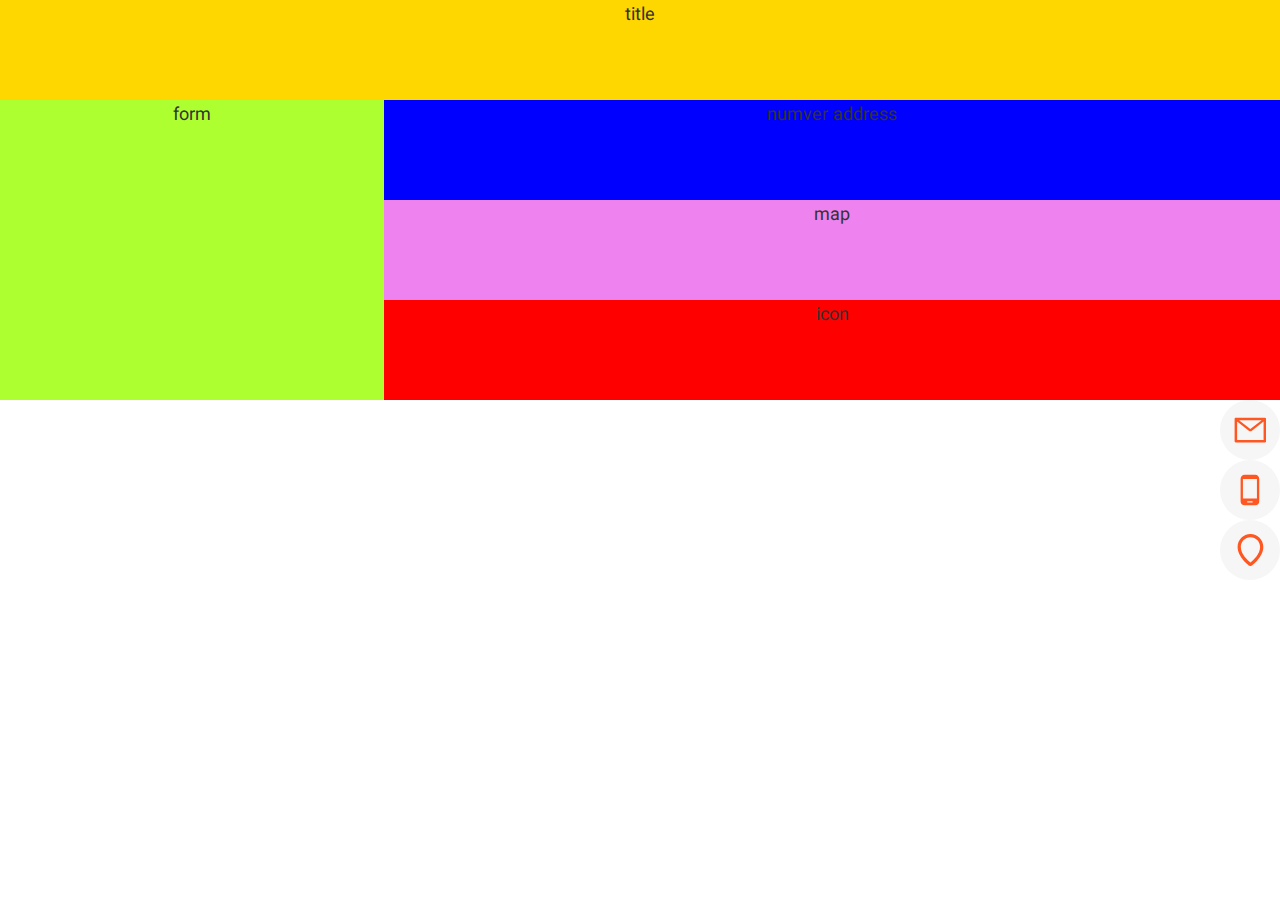
==== index.html @ 03ed7d94 "icons added to a component, icons holder haven't created yet" ====
<!DOCTYPE html>
<html lang="en" dir="rtl">

<head>
    <meta charset="UTF-8">
    <meta http-equiv="X-UA-Compatible" content="IE=edge">
    <meta name="viewport" content="width=device-width, initial-scale=1.0">
    <link rel="stylesheet" href="./css/fonts.css">
    <link rel="stylesheet" href="./css/style.css">
    <title>Tapsi</title>
</head>

<body>
    <section class="contact-us">
        <div class="contact-us__title" style="height:100px; background-color:gold;">title</div>
        <div class="contact-us__icons" style="height:100px; background-color:red;">icon</div>
        <div class="contact-us__address" style="height:100px; background-color:blue;">numver address</div>
        <div class="contact-us__map" style="height:100px; background-color:violet;">map</div>
        <div class="contact-us__form" style="height:auto; background-color:greenyellow;">form</div>
    </section>
    <span class="contact-icon--container">
        <svg class="contact-icon">
            <use xlink:href="/assets/images/sprite.svg#email"></use>
        </svg>
    </span>
    <span class="contact-icon--container">
        <svg class="contact-icon">
            <use xlink:href="/assets/images/sprite.svg#call"></use>
        </svg>
    </span>
    <span class="contact-icon--container">
        <svg class="contact-icon">
            <use xlink:href="/assets/images/sprite.svg#location"></use>
        </svg>
    </span>

</body>

</html>
---- css/fonts.css ----
@font-face {
    font-family: "vazir";
    font-weight: 400;
    font-style: normal ;
    src: url(/assets/fonts/Vazir.woff);
}
@font-face {
    font-family: "vazir";
    font-weight: 700;
    font-style:normal ;
    src: url(/assets/fonts/Vazir-Bold.woff);
}
body{
    font-family: "vazir";
}
---- css/style.css ----
/* RESETS */
*,
*::after,
*::before {
  margin: 0;
  padding: 0;
  box-sizing: border-box;
  list-style: none;
}
/* ROOT */
:root {
  --primary-color: #ff5722;
  --primary-color-light: #ff7a50;
  --bg-color: #e5e5e5;
  --nav-color: #f8f8f8;
  --secondary-light: #fff6f2;
  --secondary-dark: #ffa589;
  --heading-color: #000;
  --body-color: #333333;
  --white-color: #fff;
}
/* project is mobile first design */

/* TYPOGRAPHY */
html {
  font-size: 62.5%;
}
body {
  color: var(--body-color);
  font-size: 1.4rem;
  line-height: 1.7;
}
h1,
h2,
h3 {
  color: var(--heading-color);
  font-weight: 700;
}
h1 {
  font-size: 2.5rem;
}
h2,
h3 {
  font-size: 2rem;
  margin-bottom: 1.7rem;
}
@media screen and (min-width: 1024px) {
  body {
    font-size: 1.8rem;
  }
  h1 {
    font-size: 5rem;
  }
  h2,
  h3 {
    font-size: 3.5rem;
  }
}

/* CONTAINER */
.container {
  width: 95%;
  margin: 0 auto;
}
@media screen and (min-width: 1024px) {
  .container {
    width: 90%;
  }
}

/* BUTTONS */
.btn {
  border: none;
  outline: none;
  cursor: pointer;
  padding: 2rem 2.5rem;
  margin: 1rem 0;
  border-radius: 8px;
  font-size: 1.4rem;
  white-space: nowrap;
  text-align: center;
}
.btn--primary {
  background-color: var(--primary-color);
  color: var(--white-color);
}
.btn--secondary {
  background-color: var(--secondary-dark);
  color: var(--white-color);
}
.btn-block {
  width: 100%;
  font-size: 1.6rem;
}
@media screen and (min-width: 1024px) {
  .btn {
    text-decoration-style: 1.6rem;
  }
  .btn-block {
    font-size: 2rem;
  }
}

/* BADGES */
.badge {
  border-radius: 32px;
  font-size: 1.2rem;
  padding: 0.5rem 1.3rem;
  text-transform: uppercase;
}
.badge--primary {
  background-color: var(--primary-color);
  color: var(--white-color);
  border: 2px solid var(--primary-color);
}
.badge--secondary {
  background-color: var(--white-color);
  color: var(--primary-color);
  border: 2px solid var(--primary-color);
}
@media screen and (min-width: 1024px) {
  .badge {
    font-size: 1.4rem;
  }
}

/* LIST COMPONENT */
.list {
  list-style: none;
  padding: 0;
  font-size: 1.8rem;
}
.list_inline .list--item {
  display: inline-block;
  margin-left: 1.5rem;
}
.list_tick .list--item {
  background: url(/assets/images/check\ 1.png) no-repeat right center;
  padding-right: 3rem;
  margin-bottom: 1.5rem;
}
@media screen and (min-width: 1024px) {
  .list_tick .list--item {
    font-size: 2rem;
    margin-bottom: 2rem;
  }
}

/* PLANS */
.block-plan {
  display: grid;
  justify-content: center;
  grid-template-columns: repeat(auto-fit, minmax(300px, 1fr));
  gap: 10rem 8rem;
  margin: 5rem auto;
  transform: scale(0.95);
}
.plan {
  font-size: 1.8rem;
  transition: all 150ms linear;
}
.plan:hover {
  transform: scale(1.05);
}
.card {
  border-radius: 20px;
  overflow: hidden;
  box-shadow: 1px 1px 10px 5px #ccc;
  background-color: var(--secondary-light);
}
.card__header,
.card__body {
  padding: 3rem 2.5rem;
}
.card__header {
  background-color: var(--secondary-dark);
  color: var(--white-color);
}
.plan__intro {
  display: flex;
  justify-content: space-between;
  margin-bottom: 2rem;
}
.plan__price {
  font-size: 3rem;
}
.plan__billing-cycle {
  font-size: 1.4rem;
}
.plan__description {
  margin-top: 2rem;
  display: block;
}
.card--primary .card__header {
  background-color: var(--primary-color-light);
}
.block-plan {
  padding: 2rem;
}
.plan .btn {
  font-size: 1.8rem;
  margin-top: 10rem;
}
.plan__popular {
  transform: scale(1.1);
}
.plan__popular:hover {
  transform: scale(1.15);
}
@media screen and (min-width: 1024px) {
  .block-plan {
    grid-template-columns: repeat(3, 1fr);
  }
  .plan .btn {
    font-size: 2rem;
  }
}

/* FEATURE */
.feature {
  display: grid;
  gap: 1rem;
  margin-bottom: 9rem;
}
.feature .btn {
  padding: 1.5rem 3rem;
}
.feature__text {
  margin-bottom: 3rem;
}
.feature__image {
  text-align: center;
}
.feature__image > img {
  width: 70%;
}

@media screen and (min-width: 1024px) {
  .feature {
    grid-template-columns: repeat(2, 1fr);
    gap: 7rem;
    margin-bottom: 12rem;
  }
  .feature__image > img {
    width: 100%;
  }
  .feature__detail {
    order: 1;
  }
  .feature__image {
    order: 2;
  }
  .feature:nth-child(3) .feature__image {
    order: 1;
  }
  .feature__detail {
    align-self: center;
  }
}

/* CONTACT US */
.contact-us {
  display: grid;
  text-align: center;
}
.contact-icon{
  width: 1.8em;
  height: 1.8em;
}
.contact-icon--container{
  width: 60px;
  height: 60px;
  display: flex;
  justify-content: center;
  align-items: center;
  background-color: #f6f6f6;
  border-radius: 100%;
}
@media screen and (min-width: 1024px) {
  .contact-us{
    grid-template-areas: 
    "title title"
    "address form"
    "map form"
    "icons form";
    grid-template-columns: 70fr 30fr;
  }
  .contact-us__title{
    grid-area: title;
  }
  .contact-us__form{
    grid-area: form;
  }
  .contact-us__address{
    grid-area: address;
  }
  .contact-us__map{
    grid-area: map;
  }
  .contact-us__icons{
    grid-area: icons;
  }
}
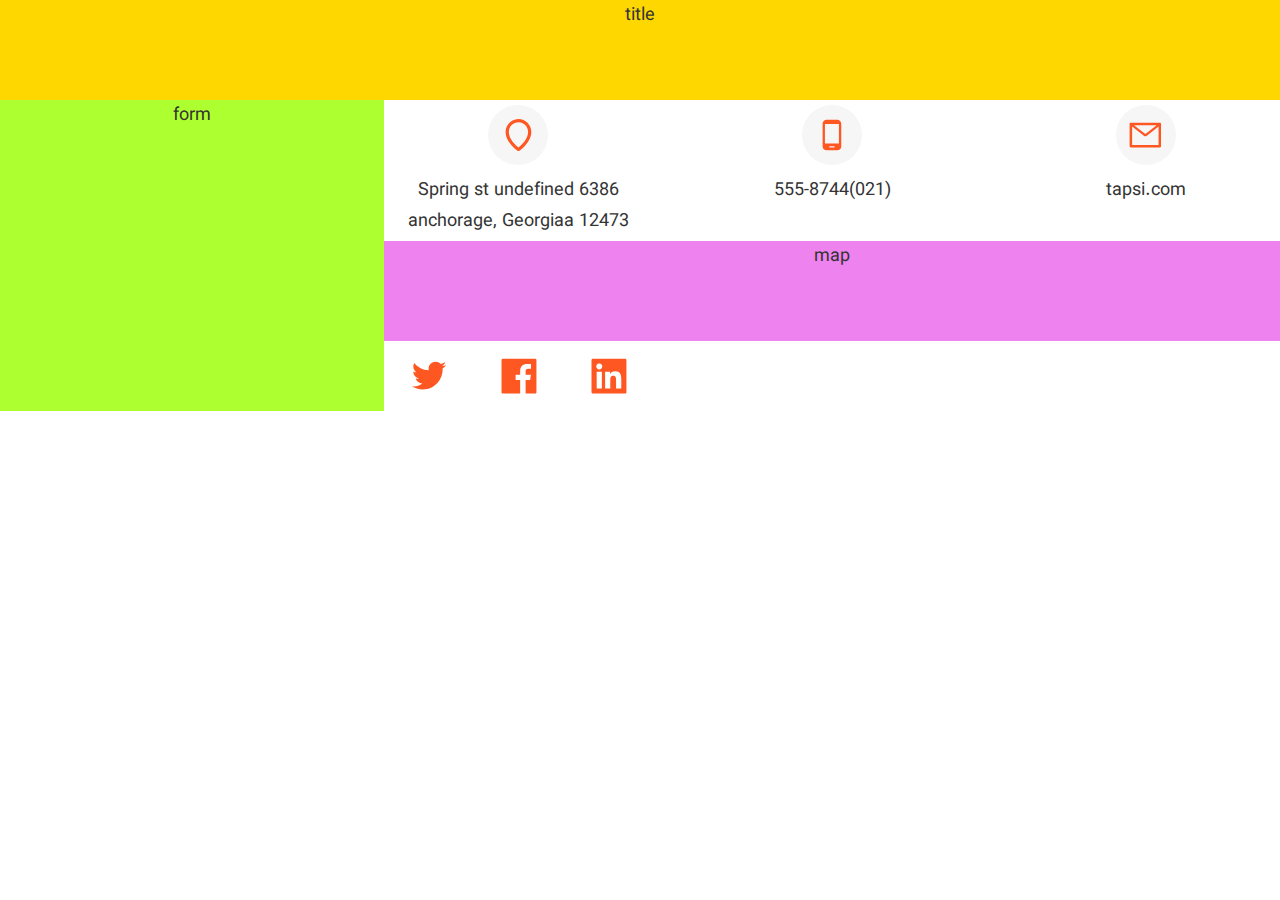
==== commit 031928bf: "social icons added and placed" ====
--- a/index.html
+++ b/index.html
@@ -13,26 +13,63 @@
 <body>
     <section class="contact-us">
         <div class="contact-us__title" style="height:100px; background-color:gold;">title</div>
-        <div class="contact-us__icons" style="height:100px; background-color:red;">icon</div>
-        <div class="contact-us__address" style="height:100px; background-color:blue;">numver address</div>
+        <!-- ************************************* -->
+        <div class="contact-us__social" >
+            <div class="social__holder">
+                <span class="contact-social--container">
+                    <svg class="contact-social">
+                        <use xlink:href="/assets/images/social-sprite.svg#twitter"></use>
+                    </svg>
+                </span>
+            </div>
+            <div class="social__holder">
+                <span class="contact-social--container">
+                    <svg class="contact-social">
+                        <use xlink:href="/assets/images/social-sprite.svg#facebook"></use>
+                    </svg>
+                </span>
+            </div>
+            <div class="social__holder">
+                <span class="contact-social--container">
+                    <svg class="contact-social">
+                        <use xlink:href="/assets/images/social-sprite.svg#linkdein"></use>
+                    </svg>
+                </span>
+            </div>
+        </div>
+        <!-- ************************************* -->
+        <div class="contact-us__icon">
+            <div class="icon__holder">
+                <span>6386 Spring st undefined anchorage, Georgiaa 12473 </span>
+                <span class="contact-icon--container">
+                    <svg class="contact-icon">
+                        <use xlink:href="/assets/images/sprite.svg#location"></use>
+                    </svg>
+                </span>
+            </div>
+            <div class="icon__holder">
+                <span>(021)555-8744</span>
+                <span class="contact-icon--container">
+                    <svg class="contact-icon">
+                        <use xlink:href="/assets/images/sprite.svg#call"></use>
+                    </svg>
+                </span>
+            </div>
+            <div class="icon__holder">
+                <span>tapsi.com</span>
+                <span class="contact-icon--container">
+                    <svg class="contact-icon">
+                        <use xlink:href="/assets/images/sprite.svg#email"></use>
+                    </svg>
+                </span>
+            </div>
+        </div>
+        <!-- ************************************ -->
         <div class="contact-us__map" style="height:100px; background-color:violet;">map</div>
+        <!-- ******************************************************* -->
         <div class="contact-us__form" style="height:auto; background-color:greenyellow;">form</div>
     </section>
-    <span class="contact-icon--container">
-        <svg class="contact-icon">
-            <use xlink:href="/assets/images/sprite.svg#email"></use>
-        </svg>
-    </span>
-    <span class="contact-icon--container">
-        <svg class="contact-icon">
-            <use xlink:href="/assets/images/sprite.svg#call"></use>
-        </svg>
-    </span>
-    <span class="contact-icon--container">
-        <svg class="contact-icon">
-            <use xlink:href="/assets/images/sprite.svg#location"></use>
-        </svg>
-    </span>
+
 
 </body>
 
--- a/css/style.css
+++ b/css/style.css
@@ -263,6 +263,35 @@
   display: grid;
   text-align: center;
 }
+
+@media screen and (min-width: 1024px) {
+  .contact-us{
+    grid-template-areas: 
+    "title title"
+    "icon form"
+    "map form"
+    "social form";
+    grid-template-columns: 70fr 30fr;
+  }
+  .contact-us__title{
+    grid-area: title;
+  }
+  .contact-us__form{
+    grid-area: form;
+  }
+  .contact-us__icon{
+    grid-area: icon;
+  }
+  .contact-us__map{
+    grid-area: map;
+  }
+  .contact-us__social{
+    grid-area: social;
+  }
+}
+
+/* contact-us ICON */
+
 .contact-icon{
   width: 1.8em;
   height: 1.8em;
@@ -276,30 +305,64 @@
   background-color: #f6f6f6;
   border-radius: 100%;
 }
-@media screen and (min-width: 1024px) {
-  .contact-us{
-    grid-template-areas: 
-    "title title"
-    "address form"
-    "map form"
-    "icons form";
-    grid-template-columns: 70fr 30fr;
-  }
-  .contact-us__title{
-    grid-area: title;
-  }
-  .contact-us__form{
-    grid-area: form;
-  }
-  .contact-us__address{
-    grid-area: address;
-  }
-  .contact-us__map{
-    grid-area: map;
-  }
-  .contact-us__icons{
-    grid-area: icons;
-  }
-}
-
-
+.contact-us__icon{
+  display: flex;
+  flex-direction: column;
+  align-items: flex-end;
+}
+.icon__holder{
+ display: flex;
+ align-items: center;
+}
+.icon__holder > span{
+  margin: .5rem;
+}
+@media screen and (min-width:1024px) {
+  .contact-us__icon{
+   flex-direction: row-reverse;
+   justify-content: space-between;
+   align-items: flex-start;
+  }
+  .icon__holder{
+    flex-direction: column-reverse;
+    width: 30%;
+  }
+}
+
+
+
+/* contact-us SOCIAL MEDIA */
+.contact-social{
+  width: 2em;
+  height: 2em;
+}
+.contact-social--container{
+  width: 60px;
+  height: 60px;
+  display: flex;
+  justify-content: center;
+  align-items: center;
+  /* background-color: #f6f6f6; */
+  /* border-radius: 100%; */
+}
+.contact-us__social{
+  display: flex;
+  flex-direction: row-reverse;
+  justify-content: center;
+  align-items: center;
+}
+.social__holder{
+ display: flex;
+ align-items: center;
+ margin: 0 1rem;
+}
+.social__holder > span{
+  margin: .5rem;
+}
+@media screen and (min-width:1024px) {
+  .contact-us__social{
+   flex-direction: row-reverse;
+   justify-content: flex-start;
+   align-items: center;
+  }
+}
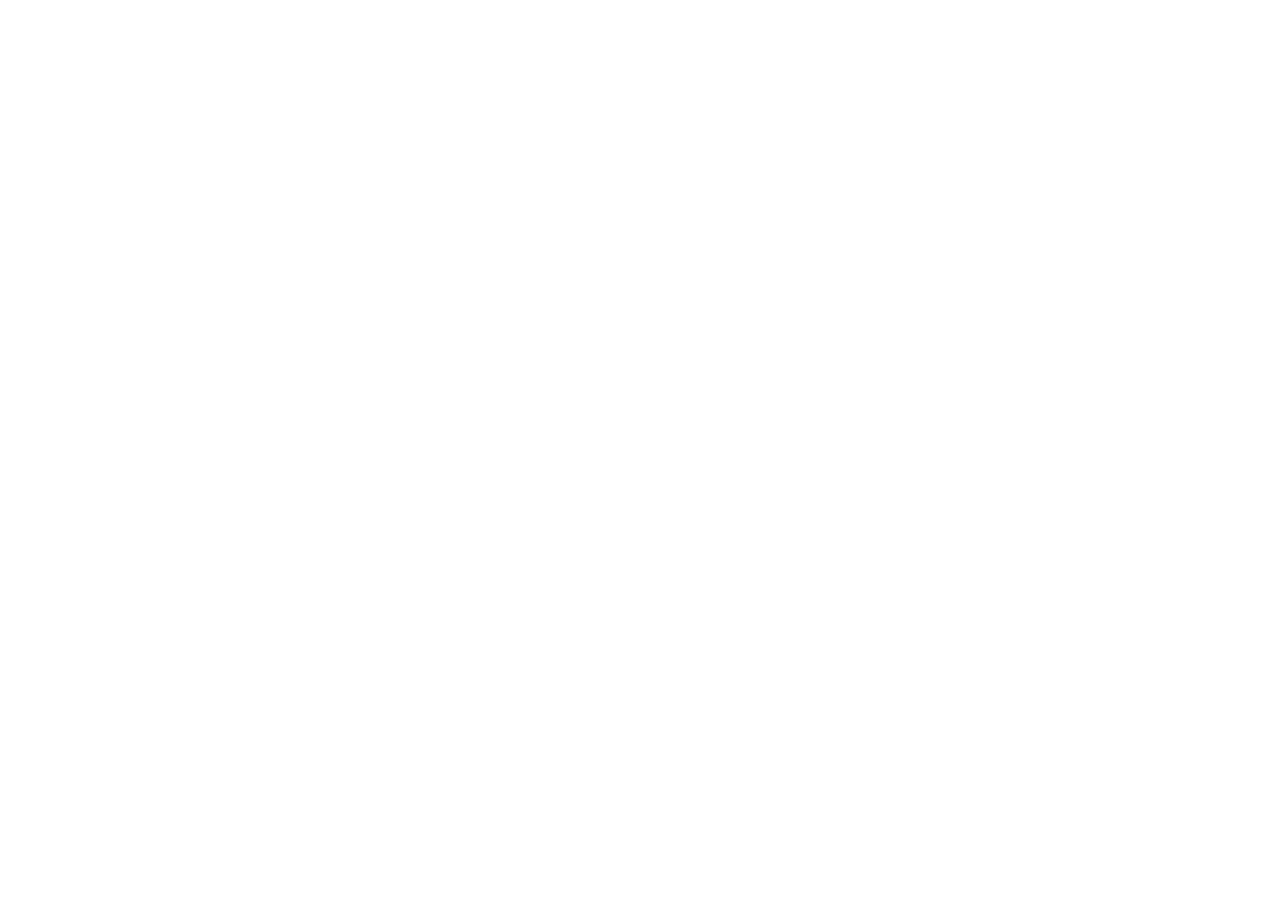
==== commit 1a2a315a: "footer completly created and moved to new component" ====
--- a/index.html
+++ b/index.html
@@ -11,66 +11,7 @@
 </head>
 
 <body>
-    <section class="contact-us">
-        <div class="contact-us__title" style="height:100px; background-color:gold;">title</div>
-        <!-- ************************************* -->
-        <div class="contact-us__social" >
-            <div class="social__holder">
-                <span class="contact-social--container">
-                    <svg class="contact-social">
-                        <use xlink:href="/assets/images/social-sprite.svg#twitter"></use>
-                    </svg>
-                </span>
-            </div>
-            <div class="social__holder">
-                <span class="contact-social--container">
-                    <svg class="contact-social">
-                        <use xlink:href="/assets/images/social-sprite.svg#facebook"></use>
-                    </svg>
-                </span>
-            </div>
-            <div class="social__holder">
-                <span class="contact-social--container">
-                    <svg class="contact-social">
-                        <use xlink:href="/assets/images/social-sprite.svg#linkdein"></use>
-                    </svg>
-                </span>
-            </div>
-        </div>
-        <!-- ************************************* -->
-        <div class="contact-us__icon">
-            <div class="icon__holder">
-                <span>6386 Spring st undefined anchorage, Georgiaa 12473 </span>
-                <span class="contact-icon--container">
-                    <svg class="contact-icon">
-                        <use xlink:href="/assets/images/sprite.svg#location"></use>
-                    </svg>
-                </span>
-            </div>
-            <div class="icon__holder">
-                <span>(021)555-8744</span>
-                <span class="contact-icon--container">
-                    <svg class="contact-icon">
-                        <use xlink:href="/assets/images/sprite.svg#call"></use>
-                    </svg>
-                </span>
-            </div>
-            <div class="icon__holder">
-                <span>tapsi.com</span>
-                <span class="contact-icon--container">
-                    <svg class="contact-icon">
-                        <use xlink:href="/assets/images/sprite.svg#email"></use>
-                    </svg>
-                </span>
-            </div>
-        </div>
-        <!-- ************************************ -->
-        <div class="contact-us__map" style="height:100px; background-color:violet;">map</div>
-        <!-- ******************************************************* -->
-        <div class="contact-us__form" style="height:auto; background-color:greenyellow;">form</div>
-    </section>
-
-
+ 
 </body>
 
 </html>--- a/css/style.css
+++ b/css/style.css
@@ -49,11 +49,11 @@
     font-size: 1.8rem;
   }
   h1 {
-    font-size: 5rem;
+    font-size: 4rem;
   }
   h2,
   h3 {
-    font-size: 3.5rem;
+    font-size: 3rem;
   }
 }
 
@@ -262,41 +262,53 @@
 .contact-us {
   display: grid;
   text-align: center;
-}
-
-@media screen and (min-width: 1024px) {
-  .contact-us{
-    grid-template-areas: 
-    "title title"
-    "icon form"
-    "map form"
-    "social form";
+  font-family: "iranyekan";
+}
+
+@media screen and (min-width: 1024px) {
+  .contact-us {
+    grid-template-areas:
+      "title title"
+      "icon form"
+      "map form"
+      "social form";
     grid-template-columns: 70fr 30fr;
   }
-  .contact-us__title{
+  .contact-us__title {
     grid-area: title;
   }
-  .contact-us__form{
+  .contact-us__form {
     grid-area: form;
   }
-  .contact-us__icon{
+  .contact-us__icon {
     grid-area: icon;
   }
-  .contact-us__map{
+  .contact-us__map {
     grid-area: map;
   }
-  .contact-us__social{
+  .contact-us__social {
     grid-area: social;
   }
 }
 
+/* contact-us TITLE */
+.contact-us__title {
+  margin: 3rem 0 5rem 0;
+}
+.contact-us__title h1 {
+  font-size: 3rem;
+}
+.contact-us__title h3 {
+  font-size: 2.2rem;
+}
+
 /* contact-us ICON */
 
-.contact-icon{
+.contact-icon {
   width: 1.8em;
   height: 1.8em;
 }
-.contact-icon--container{
+.contact-icon--container {
   width: 60px;
   height: 60px;
   display: flex;
@@ -305,38 +317,37 @@
   background-color: #f6f6f6;
   border-radius: 100%;
 }
-.contact-us__icon{
+.contact-us__icon {
   display: flex;
   flex-direction: column;
   align-items: flex-end;
-}
-.icon__holder{
- display: flex;
- align-items: center;
-}
-.icon__holder > span{
-  margin: .5rem;
-}
-@media screen and (min-width:1024px) {
-  .contact-us__icon{
-   flex-direction: row-reverse;
-   justify-content: space-between;
-   align-items: flex-start;
-  }
-  .icon__holder{
+  margin-left: 3rem;
+}
+.icon__holder {
+  display: flex;
+  align-items: center;
+}
+.icon__holder > span {
+  margin: 0.5rem;
+}
+@media screen and (min-width: 1024px) {
+  .contact-us__icon {
+    flex-direction: row-reverse;
+    justify-content: space-between;
+    align-items: flex-start;
+  }
+  .icon__holder {
     flex-direction: column-reverse;
     width: 30%;
   }
 }
 
-
-
 /* contact-us SOCIAL MEDIA */
-.contact-social{
+.contact-social {
   width: 2em;
   height: 2em;
 }
-.contact-social--container{
+.contact-social--container {
   width: 60px;
   height: 60px;
   display: flex;
@@ -345,24 +356,176 @@
   /* background-color: #f6f6f6; */
   /* border-radius: 100%; */
 }
-.contact-us__social{
+.contact-us__social {
   display: flex;
   flex-direction: row-reverse;
   justify-content: center;
   align-items: center;
-}
-.social__holder{
- display: flex;
- align-items: center;
- margin: 0 1rem;
-}
-.social__holder > span{
-  margin: .5rem;
-}
-@media screen and (min-width:1024px) {
-  .contact-us__social{
-   flex-direction: row-reverse;
-   justify-content: flex-start;
-   align-items: center;
-  }
-}
+  margin-left: 3rem;
+}
+.social__holder {
+  display: flex;
+  align-items: center;
+  margin: 0 1rem;
+}
+.social__holder > span {
+  margin: 0.5rem;
+}
+@media screen and (min-width: 1024px) {
+  .contact-us__social {
+    flex-direction: row-reverse;
+    justify-content: flex-start;
+    align-items: center;
+  }
+}
+
+/* contact-us MAP */
+.contact-us__map {
+  display: none;
+}
+@media screen and (min-width: 1024px) {
+  .contact-us__map {
+    display: block;
+    width: 100%;
+    height: auto;
+    margin: 3rem 0;
+    text-align: left;
+  }
+  .contact-us__map img {
+    margin-left: 5rem;
+  }
+}
+
+/* contact-us FORM */
+.contact-us__form {
+  border: 1px solid rgba(0, 0, 0, 0.2);
+  box-shadow: 1px 1px 10px rgba(0, 0, 0, 0.2);
+  border-radius: 20px;
+  margin-left: 3rem;
+  margin-top: 4rem;
+}
+.contact-us__form h3 {
+  margin: 4.2rem;
+}
+.contact__form--wrapper {
+  padding: 5.2rem;
+  padding-top: 0;
+  width: 100%;
+  height: 100%;
+}
+.contact__form--wrapper form {
+  display: flex;
+  flex-direction: column;
+  justify-content: space-between;
+  /* align-items: center; */
+  height: 80%;
+}
+input {
+  display: block;
+  outline: none;
+  background: #f5f5f5;
+  border: 1px solid #e8e8e8;
+  font-size: 1.4rem;
+  padding: 1rem 1.5rem;
+  font-family: "iranyekan";
+  border-radius: 20px;
+}
+textarea {
+  outline: none;
+  resize: none;
+  padding: 1rem 2rem;
+  border: 1px solid #e8e8e8;
+  background: #f5f5f5;
+  font-size: 1.4rem;
+  border-radius: 10px;
+}
+.contact__form--wrapper input:focus,
+.contact__form--wrapper textarea:focus {
+  border-color: var(--primary-color);
+}
+@media screen and (min-width: 1024px) {
+  .contact-us__form {
+    margin-top: 0;
+  }
+}
+
+/* FOOTER */
+.main-footer {
+  background-color: black;
+  color: white;
+  padding: 3rem 1rem;
+  display: flex;
+  justify-content: center;
+  align-items: center;
+}
+.main-footer .footer {
+  display: flex;
+  flex-direction: column;
+  justify-content: center;
+}
+.footer__item {
+  margin-bottom: 3rem;
+}
+.footer__item a {
+  text-decoration: none;
+  font-size: 1.4rem;
+  color: #fff;
+  margin-bottom: 0.5rem;
+  display: block;
+}
+.footer__item h6 {
+  font-size: 1.8rem;
+  font-weight: bold;
+  margin-bottom: 1.5rem;
+}
+.footer__item.enamad {
+  display: flex;
+  flex-direction: row;
+}
+.footer__namad {
+  background-color: #fff;
+  border-radius: 10px;
+  padding: 1rem 2rem;
+  max-width: 150px;
+}
+.footer__namad:nth-child(2) {
+  margin-right: 2rem;
+}
+.footer__namad img {
+  width: 100%;
+}
+.footer__intro h1 {
+  font-size: 4rem;
+  color: var(--primary-color);
+  margin-bottom: 0.5rem;
+}
+.footer__intro {
+  position: relative;
+  bottom: 2rem;
+}
+.footer__intro p {
+  font-size: 1.4rem;
+  margin-bottom: 0.5rem;
+  max-width: 200px;
+}
+.footer__intro :nth-child(3) {
+  color: #bbb9b9;
+}
+.footer .contact-icon--container {
+  background-color: transparent;
+}
+.footer-social-icons {
+  display: flex;
+}
+@media screen and (min-width: 1024px) {
+  .main-footer .footer {
+    flex-direction: row;
+    flex-wrap: wrap;
+    align-items: flex-start;
+    justify-content: center;
+  }
+  .footer__item {
+    margin-right: 4rem;
+    margin-bottom: 4rem;
+  }
+}
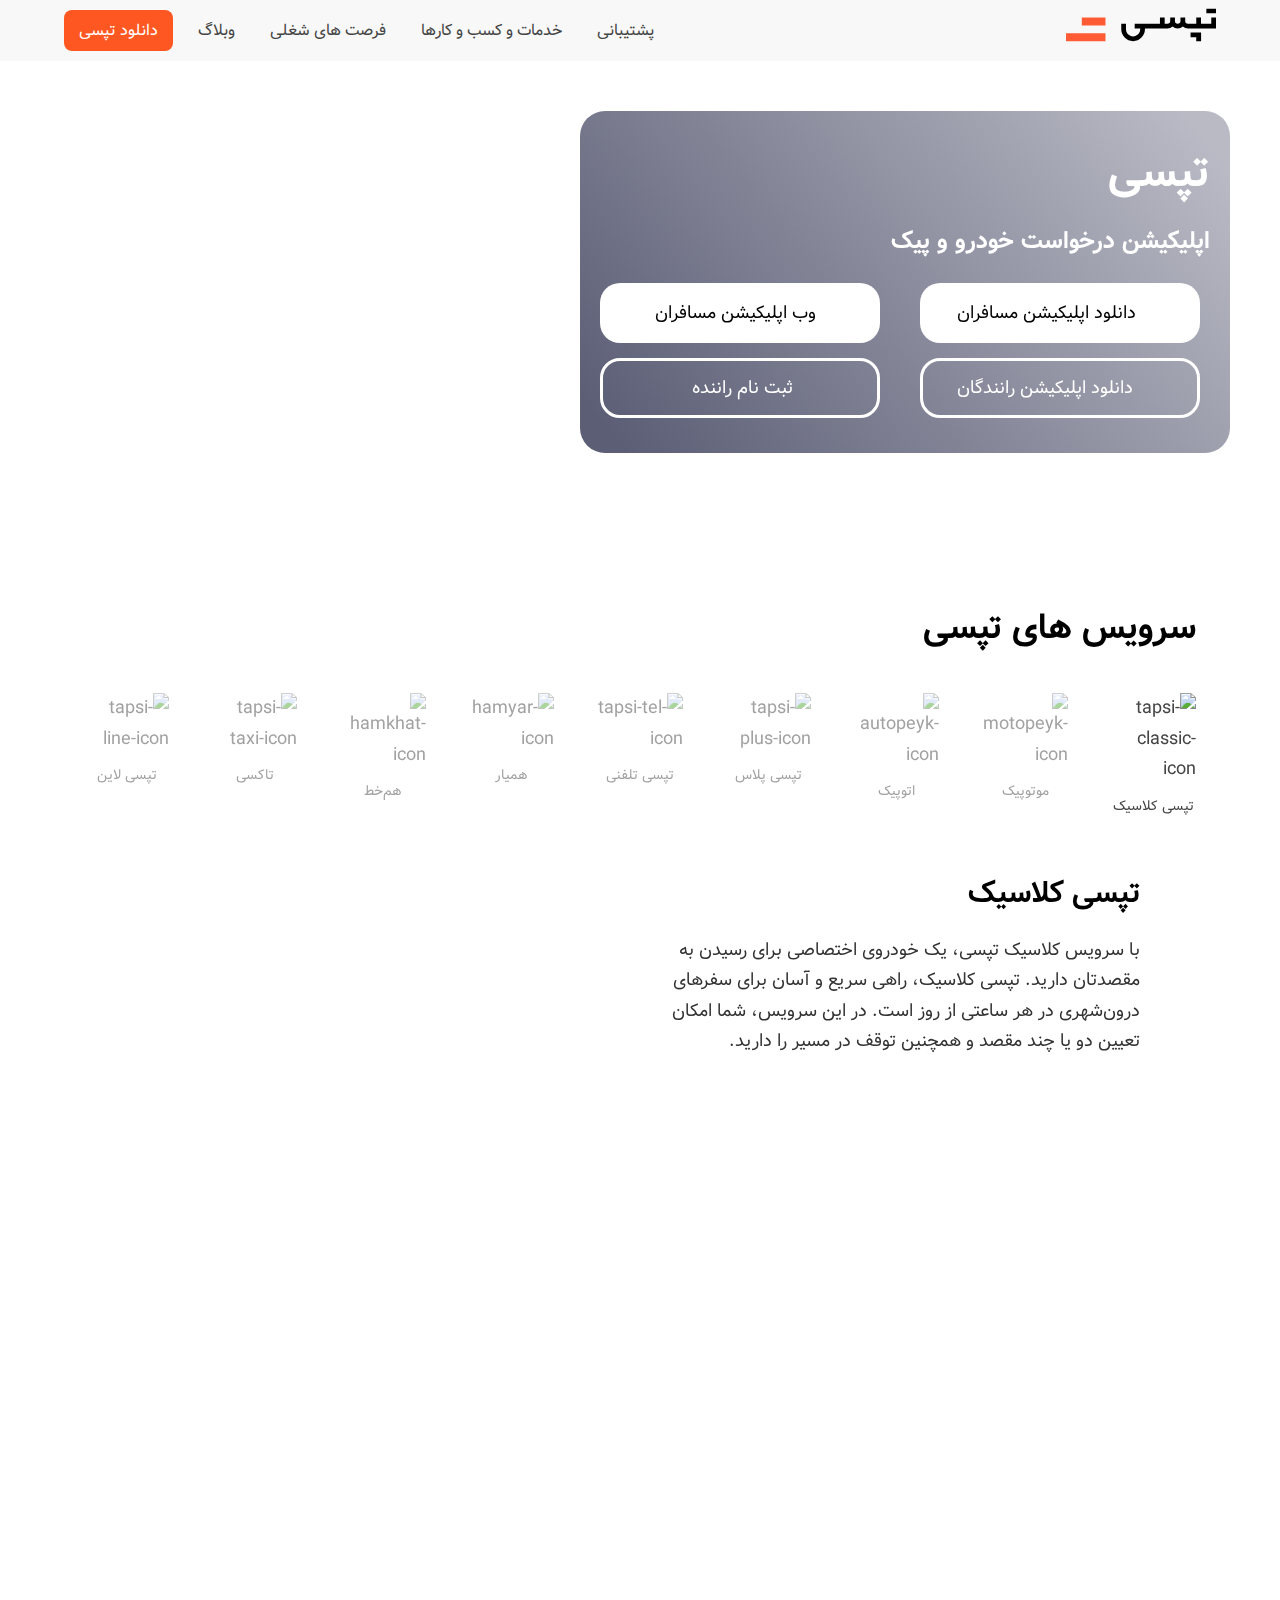
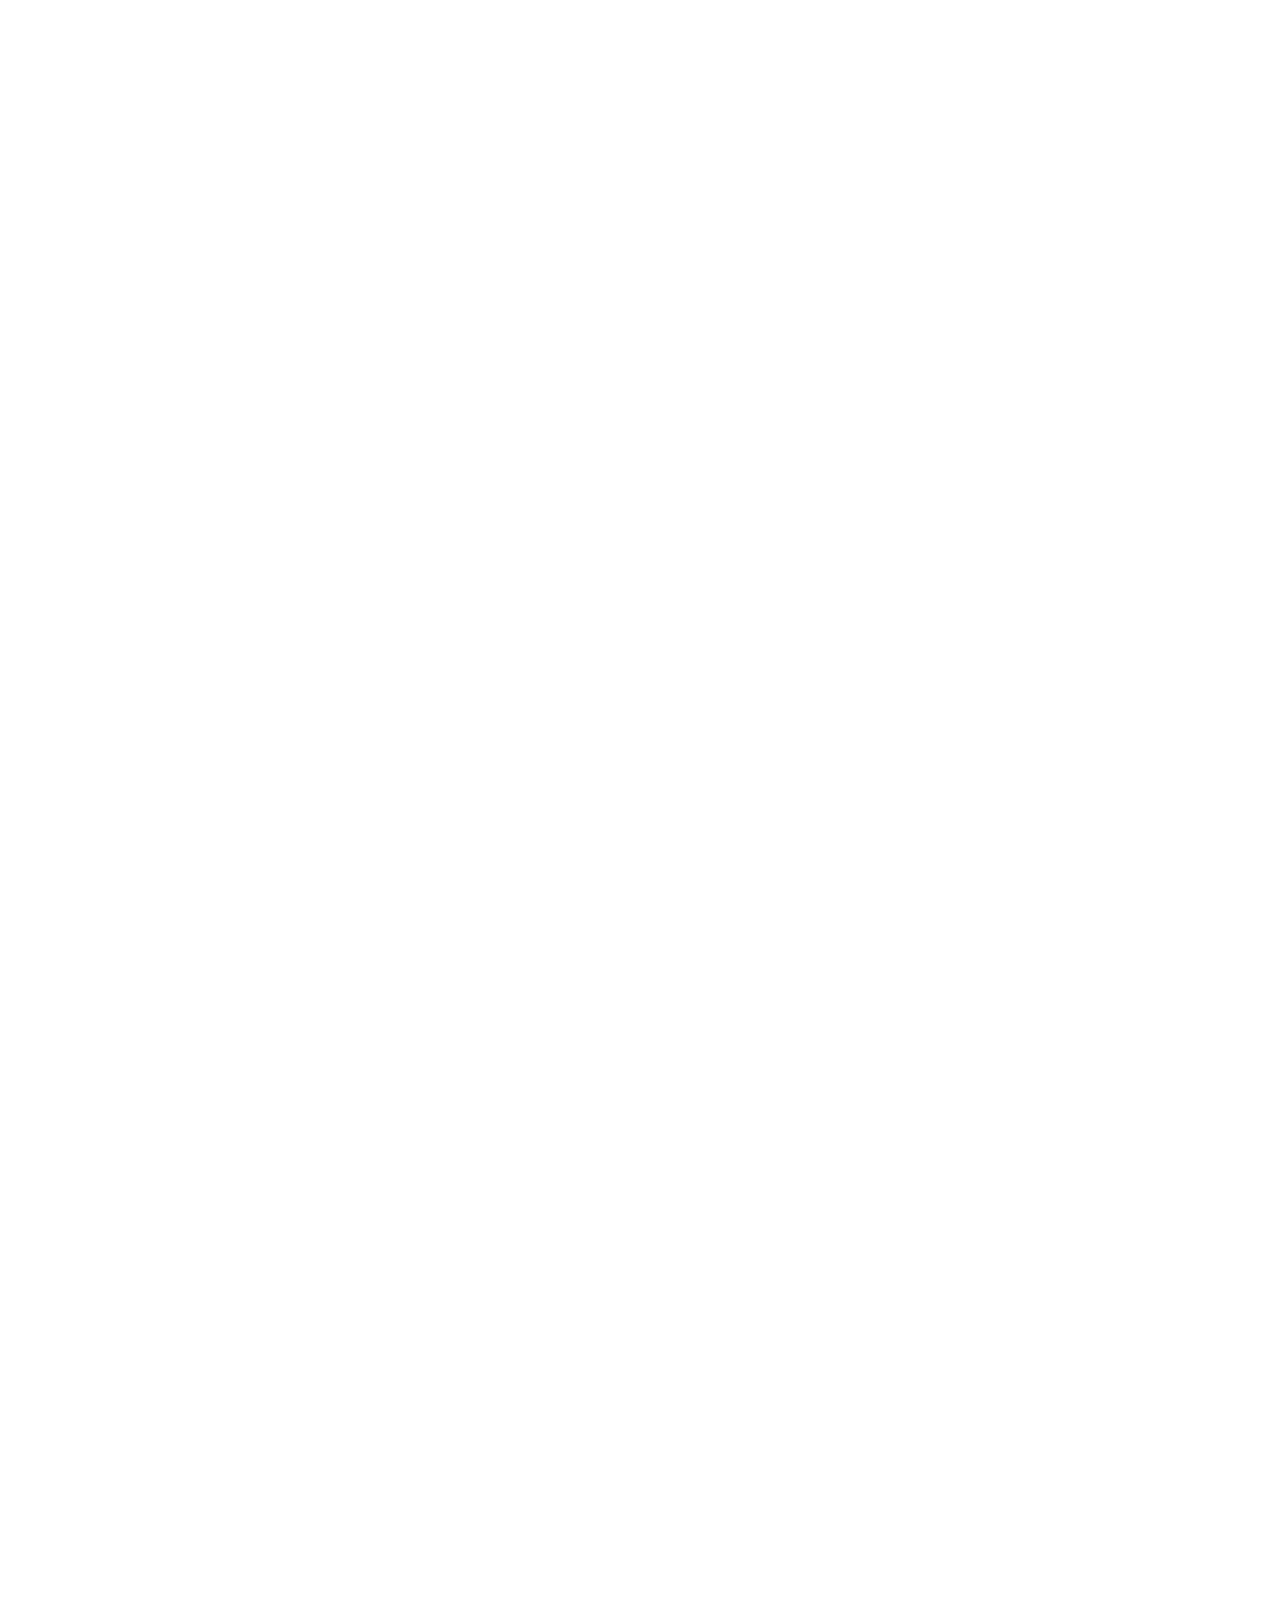
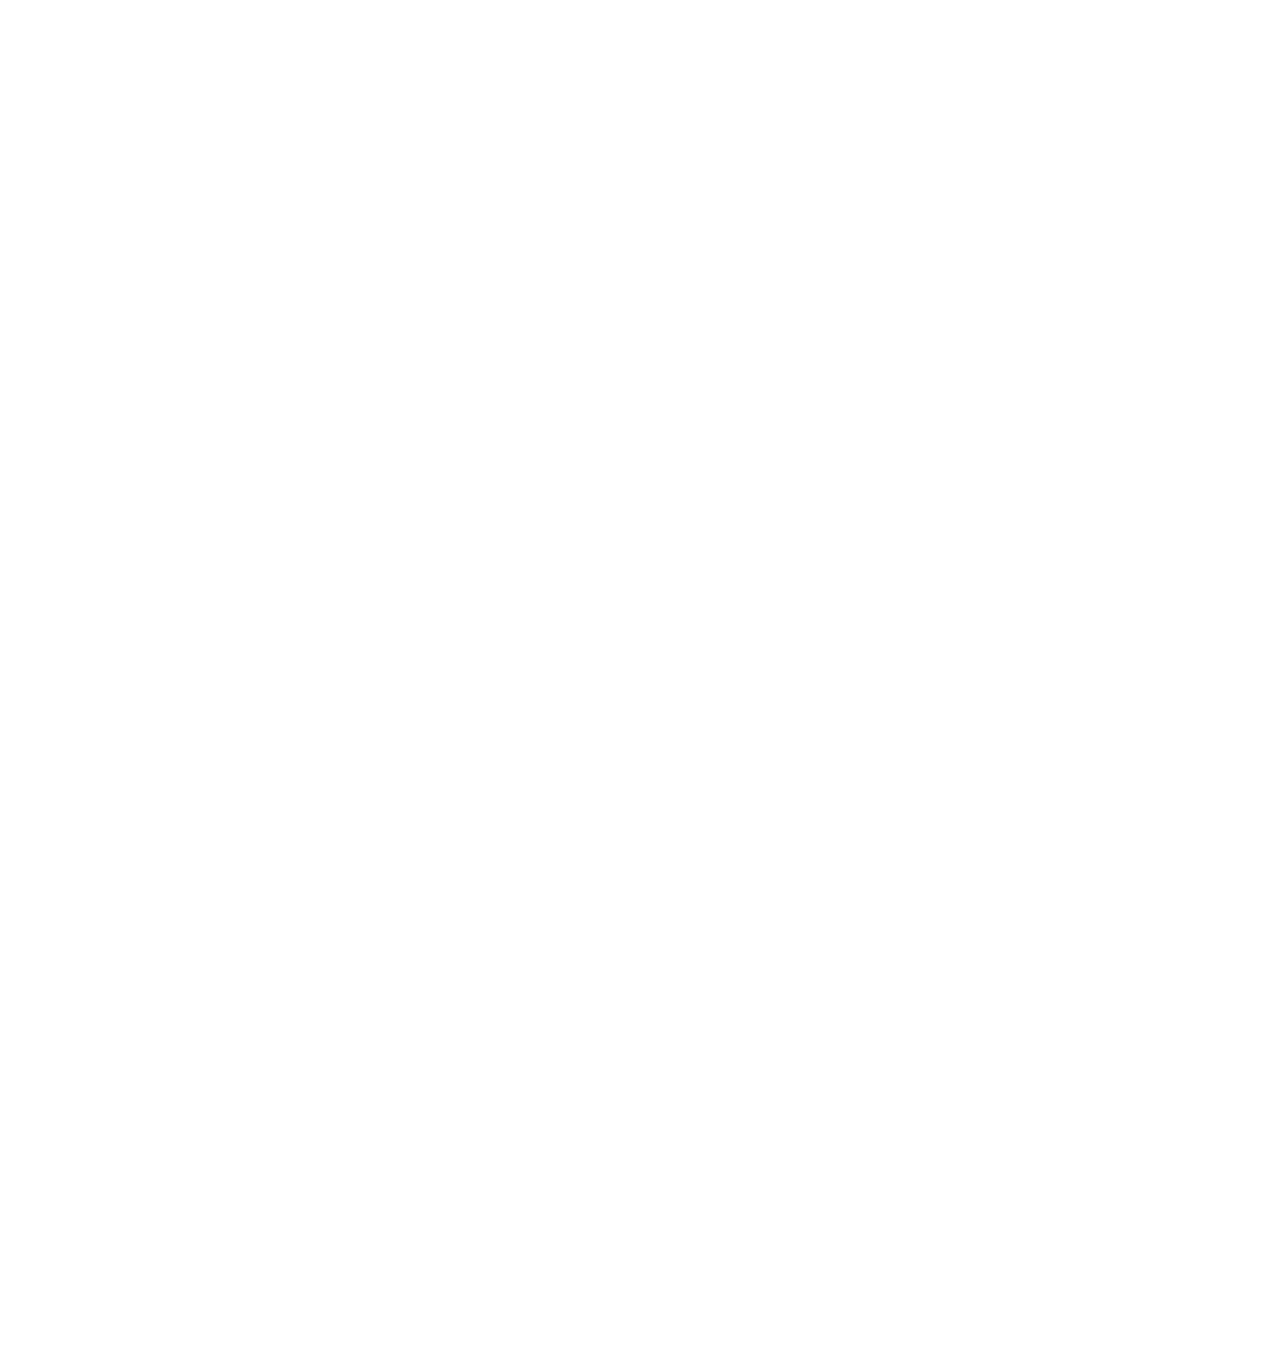
==== commit 164a653a: "AOS animation on scroll adedd to each section" ====
--- a/index.html
+++ b/index.html
@@ -7,11 +7,546 @@
     <meta name="viewport" content="width=device-width, initial-scale=1.0">
     <link rel="stylesheet" href="./css/fonts.css">
     <link rel="stylesheet" href="./css/style.css">
+    <link href="https://unpkg.com/aos@2.3.1/dist/aos.css" rel="stylesheet">
     <title>Tapsi</title>
 </head>
 
 <body>
- 
+
+    <header class="main--nav" data-aos="fade-down"  data-aos-delay=20"
+    data-aos-duration="1300">
+        <nav class="header__nav container">
+            <a href="#" class="tapsi--logo"><svg xmlns="http://www.w3.org/1300/svg" width="102" height="22"
+                    viewBox="0 0 102 22">
+                    <g fill-rule="evenodd">
+                        <path fill="#000"
+                            d="M102 5.946h-3.222v4.28H91.8v-4.28h-3.221v4.28h-5.637a1.878 1.878 0 0 1-1.879-1.872V5.946h-3.221v2.408a1.878 1.878 0 0 1-1.879 1.873 1.878 1.878 0 0 1-1.879-1.873V5.946h-3.221v2.408a1.878 1.878 0 0 1-1.879 1.873h-1.879V5.946h-3.22v4.28h-17.18v3.212h3.758v.535c0 2.656-2.167 4.816-4.831 4.816-2.664 0-4.832-2.16-4.832-4.816v-3.746H37.58v3.746c0 4.426 3.613 8.027 8.053 8.027 4.44 0 8.052-3.6 8.052-8.027v-.535H68.985a5.09 5.09 0 0 0 3.489-1.381 5.09 5.09 0 0 0 3.49 1.38 5.09 5.09 0 0 0 3.489-1.38 5.089 5.089 0 0 0 3.489 1.38H102V5.947z">
+                        </path>
+                        <path fill="#000" d="M84.702 19.297h3.854V22h3.304v-5.946h-7.158zM102 0h-6.561v2.973H102z">
+                        </path>
+                        <path fill="#FF5B35" d="M26.842 11.297H10.737V5.946h16.105zM26.842 22H0v-5.351h26.842z"></path>
+                    </g>
+                </svg></a>
+            <div class="nav__toggler">
+                <div class="bar bar-one"></div>
+                <div class="bar bar-two"></div>
+                <div class="bar bar-three"></div>
+            </div>
+            <ul class="list nav__list ">
+                <li class="nav__item"><a href="#">پشتیبانی</a></li>
+                <li class="nav__item"><a href="#">خدمات و کسب و کارها</a></li>
+                <li class="nav__item"><a href="#">فرصت های شغلی</a></li>
+                <li class="nav__item"><a href="#">وبلاگ</a></li>
+                <li class="nav__item cta"><a href="#" class="btn btn--primary">دانلود تپسی</a></li>
+            </ul>
+        </nav>
+    </header>
+
+    <section class="hero-section" data-aos="fade-down"  data-aos-delay=20"
+    data-aos-duration="1300">
+        <div class="banner-bg"></div>
+        <div class="hero-wrapper ">
+            <div class="hero-intro ">
+                <h1>تپسی</h1>
+                <h2>اپلیکیشن درخواست خودرو و پیک</h2>
+                <div class="hero-btn-container">
+                    <div class="hero-intro__btn">
+                        <a href="#">
+                            <span>
+                                <svg class="icon download">
+                                    <use xlink:href="/assets/images/hero-svg.svg#ic-p-download"></use>
+                                </svg>
+                            </span>
+                            <p>دانلود اپلیکیشن مسافران</p>
+                        </a>
+                    </div>
+                    <div class="hero-intro__btn">
+                        <a href="#">
+                            <span>
+                                <svg class="icon">
+                                    <use xlink:href="/assets/images/hero-svg.svg#ic-pwa"></use>
+                                </svg>
+                            </span>
+                            <p>وب اپلیکیشن مسافران</p>
+                        </a>
+                    </div>
+                    <div class="hero-intro__btn hero-intro__btn2">
+                        <a href="#">
+                            <span>
+                                <svg class="icon download">
+                                    <use xlink:href="/assets/images/hero-svg.svg#ic-p-download-white"></use>
+                                </svg>
+                            </span>
+                            <p>دانلود اپلیکیشن رانندگان</p>
+                        </a>
+                    </div>
+                    <div class="hero-intro__btn hero-intro__btn2">
+                        <a href="#">
+                            <span>
+                                <svg class="icon">
+                                    <use xlink:href="/assets/images/hero-svg.svg#ic-driver-join"></use>
+                                </svg>
+                            </span>
+                            <p class="driver-sign">ثبت نام راننده</p>
+                        </a>
+                    </div>
+                </div>
+            </div>
+        </div>
+        <img class="mockup" src="/assets/images/mockup-phone.png" alt="">
+    </section>
+
+    <section class="services container block" data-aos="fade-up"  data-aos-delay=20"
+    data-aos-duration="1300">
+        <h2 class="services__title">سرویس های تپسی</h2>
+        <div class="services__tabs">
+            <a class="tab active" data-tab-target="nav-classic-tab">
+                <img src="https://tapsi.ir/images/home/cc-classic.png" alt="tapsi-classic-icon" />
+                <p>تپسی کلاسیک</p>
+            </a>
+            <a class="tab" data-tab-target="nav-motopeyk-tab">
+                <img src="https://tapsi.ir/images/home/cc-motopeyk.png" alt="motopeyk-icon" />
+                <p>موتوپیک</p>
+            </a>
+            <a class="tab" data-tab-target="nav-autopeyk-tab">
+                <img src="https://tapsi.ir/images/home/cc-autopeyk.png" alt="autopeyk-icon" />
+                <p>اتوپیک</p>
+            </a>
+            <a class="tab" data-tab-target="nav-plus-tab">
+                <img src="https://tapsi.ir/images/home/cc-plus.png" alt="tapsi-plus-icon" />
+                <p>تپسی پلاس</p>
+            </a>
+            <a class="tab" data-tab-target="nav-tel-tab">
+                <img src="https://tapsi.ir/images/home/cc-tel.png" alt="tapsi-tel-icon" />
+                <p>تپسی تلفنی</p>
+            </a>
+            <a class="tab" data-tab-target="nav-hamyar-tab">
+                <img src="https://tapsi.ir/images/home/cc-hamyar.png" alt="hamyar-icon" />
+                <p>همیار</p>
+            </a>
+            <a class="tab" data-tab-target="nav-hamkhat-tab">
+                <img src="https://tapsi.ir/images/home/cc-hamkhat.png" alt="hamkhat-icon" />
+                <p>هم&zwnj;خط</p>
+            </a>
+            <a class="tab" data-tab-target="nav-taxi-tab">
+                <img src="https://tapsi.ir/images/home/cc-taxi.png" alt="tapsi-taxi-icon" />
+                <p>تاکسی</p>
+            </a>
+            <a class="tab" data-tab-target="nav-line-tab">
+                <img src="https://tapsi.ir/images/home/cc-line.png" alt="tapsi-line-icon" />
+                <p>تپسی لاین</p>
+            </a>
+        </div>
+        <div class="container">
+            <div class="tab-content active" id="nav-classic-tab">
+                <div class="feature__image">
+                    <img src="https://tapsi.ir/images/home/illus-classic.webp" alt="" />
+                </div>
+                <div class="feature__detail">
+                    <h3 class="feature__title">تپسی کلاسیک</h3>
+                    <p class="feature__text">
+                        با سرویس کلاسیک تپسی، یک خودروی اختصاصی برای رسیدن به مقصدتان دارید.
+                        تپسی کلاسیک، راهی سریع و آسان برای سفرهای درون‌شهری در هر ساعتی از روز
+                        است. در این سرویس، شما امکان تعیین دو یا چند مقصد و همچنین توقف در
+                        مسیر را دارید.
+                    </p>
+                </div>
+            </div>
+            <div class="tab-content" id="nav-motopeyk-tab">
+                <div class="feature__image">
+                    <img src="https://tapsi.ir/images/home/illus-motopeyk.webp" alt="" />
+                </div>
+                <div class="feature__detail">
+                    <h3 class="feature__title">موتوپیک</h3>
+                    <p class="feature__text">
+                        با استفاده از سرویس موتوپیک، بسته‌ها و مرسولاتتان با پیک موتور به مقصد
+                        ارسال می‌شوند. این سرویس مناسب زمانی است که می‌خواهید مرسوله سریع‌تر
+                        به مقصد برسد. در این سرویس، شما می‌توانید مسیر رسیدن مرسوله‌تان به
+                        مقصد را به صورت لحظه‌ای روی نقشه دنبال کنید.
+                    </p>
+                </div>
+            </div>
+            <div class="tab-content" id="nav-autopeyk-tab">
+                <div class="feature__image">
+                    <img src="https://tapsi.ir/images/home/illus-autopeyk.webp" alt="" />
+                </div>
+                <div class="feature__detail">
+                    <h3 class="feature__title">اتوپیک</h3>
+                    <p class="feature__text">
+                        اتوپیک سرویسی برای ارسال بسته‌های شما با خودرو است. این سرویس، برای
+                        زمانی مناسب است که بسته‌های شما، با موتور قابل ارسال نیستند و یا در
+                        حین جابجایی، نیاز به مراقبت بیشتری دارند. در این سرویس نیز امکان رصد
+                        لحظه ‌به لحظه موقعیت مکانی مرسوله تا زمان رسیدن به مقصد فراهم است.
+                    </p>
+                </div>
+            </div>
+            <div class="tab-content" id="nav-plus-tab">
+                <div class="feature__image">
+                    <img src="https://tapsi.ir/images/home/illus-plus.webp" alt="" />
+                </div>
+                <div class="feature__detail">
+                    <h3 class="feature__title">تپسی پلاس</h3>
+                    <p class="feature__text">
+                        در سرویس پلاس تاکسی اینترنتی تپسی، خودرویی با مدل بالاتر و عمر کمتر،
+                        به دنبال شما خواهد آمد. همچنین، رانندگان این سرویس بالاترین امتیاز را
+                        از مسافران دریافت کرده‌اند. در این سرویس که در حال حاضر در تهران فعال
+                        است، امکان تعیین چند مقصد یا توقف در حین سفر، وجود دارد.
+                    </p>
+                </div>
+            </div>
+            <div class="tab-content" id="nav-tel-tab">
+                <div class="feature__image">
+                    <img src="https://tapsi.ir/images/home/illus-tel.webp" alt="" />
+                </div>
+                <div class="feature__detail">
+                    <h3 class="feature__title">تپسی تلفنی</h3>
+                    <p class="feature__text">
+                        سرویس تپسی تلفنی یا ۱۶۳۰، این امکان را به شما می‌دهد که بدون نیاز به
+                        اینترنت و اپلیکیشن، درخواست خودرو بدهید. این سرویس تاکسی تلفنی مناسب
+                        زمانی است که به هر دلیلی دسترسی به اینترنت یا اپلیکیشن ندارید. همچنین
+                        سرویس تلفنی تپسی، راه حلی مناسب برای افرادی است که کار کردن با
+                        اپلیکیشن‌های موبایلی برایشان راحت نیست.
+                    </p>
+                </div>
+            </div>
+            <div class="tab-content" id="nav-hamyar-tab">
+                <div class="feature__image">
+                    <img src="https://tapsi.ir/images/home/illus-hamyar.webp" alt="" />
+                </div>
+                <div class="feature__detail">
+                    <h3 class="feature__title">همیار</h3>
+                    <p class="feature__text">
+                        سرویس همیار تپسی، به جای شما خرید می‌کند. کافیست فروشگاه مورد نظر خود
+                        را به عنوان مبدا مشخص کرده و لیست خریدتان را داخل اپ وارد کنید. این
+                        خرید‌ها می‌تواند از سوپرمارکت یا داروخانه مورد نظر شما باشند.
+                    </p>
+                </div>
+            </div>
+            <div class="tab-content" id="nav-hamkhat-tab">
+                <div class="feature__image">
+                    <img src="https://tapsi.ir/images/home/illus-hamkhat.webp" alt="" />
+                </div>
+                <div class="feature__detail">
+                    <h3 class="feature__title">هم خط</h3>
+                    <p class="feature__text">
+                        سرویس هم‌خط تپسی شما را با مینی‌بوس‌ به مقصد می‌رساند. با استفاده از
+                        سرویس هم‌خط بعد از انتخاب مسیر سفر، بلیت‌تان را خریداری کنید و سریع‌تر
+                        و راحت‌تر به مقصد برسید. این سرویس خطی بسیار ارزان‌تر از دیگر
+                        سرویس‌های تپسی است و شما را سریع‌تر و راحت‌تر از حمل‌ونقل عمومی به
+                        مقصدتان می‌رساند. شما می‌توانید از قبل بلیت هم خط را رزرو کنید و با
+                        رعایت فاصله اجتماعی به مقصد برسید. سرویس مینی بوس آنلاین فعلا فقط در
+                        تهران فعال است.
+                    </p>
+                </div>
+            </div>
+            <div class="tab-content" id="nav-taxi-tab">
+                <div class="feature__image">
+                    <img src="https://tapsi.ir/images/home/illus-taxi.webp" alt="" />
+                </div>
+                <div class="feature__detail">
+                    <h3 class="feature__title">تپسی تاکسی</h3>
+                    <p class="feature__text">
+                        در سرویس تاکسی تپسی، تاکسی‌های زرد یا سبز شما را به مقصدتان می‌رسانند.
+                        این سرویس در حال حاضر در تهران فعال است و چنانچه به دلایلی مانند ورود
+                        به محدوده طرح ترافیک یا طرح آلودگی هوا، ترجیح بدهید از تاکسی برای
+                        رفت‌وآمدتان استفاده کنید، گزینه مناسبی خواهد بود.
+                    </p>
+                </div>
+            </div>
+            <div class="tab-content" id="nav-line-tab">
+                <div class="feature__image">
+                    <img src="https://tapsi.ir/images/home/illus-line.webp" alt="" />
+                </div>
+                <div class="feature__detail">
+                    <h3 class="feature__title">تپسی لاین</h3>
+                    <p class="feature__text">
+                        تپسی لاین سرویسی است که امکان سفر اشتراکی را برایتان فراهم می‌کند. در
+                        این سرویس شما با مسافر دیگری که هم‌مسیرتان است، هم‌سفر خواهید بود و
+                        هزینه سفرتان تقسیم می‌شود. این سرویس در حال حاضر به دلیل شرایط
+                        همه‌گیری بیماری کرونا از دسترس خارج شده اما با بهبود شرایط می‌توانید
+                        از سرویس لاین استفاده کنید.
+                    </p>
+                </div>
+            </div>
+        </div>
+    </section>
+
+    <section class="feature-section-container" data-aos="fade-down"  data-aos-delay=20"
+    data-aos-duration="1300">
+        <!-- 1 -->
+        <section class="feature container">
+            <div class="feature__image">
+                <img src="./assets/images/illus-plus 1.png" alt="tapsi buissnes for jobs">
+            </div>
+
+            <div class="feature__detail">
+                <h3 class="feature__title">تپسی لاین</h3>
+                <p class="feature__text">تپسی لاین سرویسی است که امکان سفر اشتراکی را برایتان فراهم می‌کند.
+                    در این سرویس شما با مسافر دیگری که هم‌مسیرتان است، هم‌سفر خواهید
+                    بود و هزینه سفرتان تقسیم می‌شود. این سرویس در حال حاضر به دلیل
+                    شرایط همه‌گیری بیماری کرونا از دسترس خارج شده اما با بهبود شرایط
+                    می‌توانید از سرویس لاین استفاده کنید.</p>
+            </div>
+        </section>
+        <!-- 2 -->
+        <section class="feature container">
+            <div class="feature__image">
+                <img src="./assets/images/i-mac 1.png" alt="tapsi buissnes for jobs">
+            </div>
+
+            <div class="feature__detail">
+                <h2 class="feature__title">خدمات تپسی برای کسب و کارها</h2>
+                <p class="feature__text">پنل سازمانی تپسی، یک سامانه تحت وب است که به سادگی امکان درخواست
+                    هم‌زمان تعداد نامحدودی خودرو و پیک را برای کسب‌وکارها و سازمان‌ها
+                    فراهم می‌کند. و با استفاده از آن می‌توانید ماموریت های درون‌شهری و
+                    ارسال کالاهای خود را به سادگی مدیریت کنید.</p>
+                <button class="btn btn--primary">ورود و ثبت نام سازمانی</button>
+            </div>
+        </section>
+        <!-- 3 -->
+        <section class="feature container">
+            <div class="feature__image">
+                <img src="./assets/images/macbook 1.png" alt="tapsi buissnes for jobs">
+            </div>
+
+            <div class="feature__detail">
+                <h2 class="feature__title">خرید کد اعتبار تپسی</h2>
+                <p class="feature__text">کاربران، کسب‌وکارها و سازمان‌ها می‌توانند به تعداد و مبلغ مورد نظرشان،
+                    کد اعتبار یا کد تخفیف تپسی تهیه کرده، برای خود، پرسنل و یا مشتریانشان
+                    استفاده کنند و از تخفیف‌های ویژه تپسی نیز بهره‌مند شوند. این کدها
+                    امکان سفارشی‌سازی بر اساس مبدا، مقصد، زمان، درصد و مبلغ را دارند.</p>
+                <button class="btn btn--primary">خرید کد اعتبار و تخفیف</button>
+            </div>
+        </section>
+    </section>
+
+    <section class="block-plan container" data-aos="fade-up"  data-aos-delay=20"
+    data-aos-duration="1300">
+        <!-- 1 -->
+        <div class="plan">
+            <div class="card">
+                <header class="card__header">
+                    <span class="plan__intro">
+                        <span class="plan__name">عادی</span>
+                        <span class="badge badge--secondary">10% off</span>
+                    </span>
+                    <span class="plan__price">290,000</span>
+                    <span class="plan__billing--cycle">ماهانه / تومان</span>
+                    <span class="plan__description">سرویس ماشین های معمولی</span>
+                </header>
+                <div class="card__body">
+                    <ul class="list list_tick">
+                        <li class="list--item">کیفیت معمولی</li>
+                        <li class="list--item"> سرو صدای معمولی</li>
+                        <li class="list--item">زمان کم</li>
+                        <li class="list--item">سرویس ساعتی</li>
+                    </ul>
+                    <button class="btn btn-block btn--secondary ">ثبت سفارش</button>
+                </div>
+            </div>
+        </div>
+        <!-- 2 -->
+        <div class="plan plan__popular">
+            <div class="card card--primary">
+                <header class="card__header">
+                    <span class="plan__intro">
+                        <span class="plan__name">اقتصادی</span>
+                        <span class="badge badge--primary">15% off</span>
+                    </span>
+                    <span class="plan__price">390,000</span>
+                    <span class="plan__billing--cycle">ماهانه / تومان</span>
+                    <span class="plan__description">سرویس ماشین های کلاسیک</span>
+                </header>
+                <div class="card__body">
+                    <ul class="list list_tick">
+                        <li class="list--item">کیفیت عالی</li>
+                        <li class="list--item">کم سرو صدا</li>
+                        <li class="list--item">زمان محدود</li>
+                        <li class="list--item">سرویس روزانه</li>
+                    </ul>
+                    <button class="btn btn-block btn--primary ">ثبت سفارش</button>
+    
+                </div>
+            </div>
+        </div>
+        <!-- 3 -->
+        <div class="plan">
+            <div class="card">
+                <header class="card__header">
+                    <span class="plan__intro">
+                        <span class="plan__name">ویژه</span>
+                        <span class="badge badge--secondary">20% off</span>
+                    </span>
+                    <span class="plan__price">490,000</span>
+                    <span class="plan__billing--cycle">ماهانه / تومان</span>
+                    <span class="plan__description">سرویس ماشین های مدل بالا</span>
+                </header>
+                <div class="card__body">
+                    <ul class="list list_tick">
+                        <li class="list--item">کیفیت فوق العاده</li>
+                        <li class="list--item">بی سرو صدا</li>
+                        <li class="list--item">زمان نامحدود</li>
+                        <li class="list--item">سرویس نامحدود</li>
+                    </ul>
+                    <button class="btn btn-block btn--secondary ">ثبت سفارش</button>
+                </div>
+            </div>
+        </div>
+    </section>
+
+    <section class="contact-us container" data-aos="fade-down"  data-aos-delay=20"
+    data-aos-duration="1300">
+        <div class="contact-us__title" ">
+                <h1>ارتباط با ما</h1>
+                <h3>شما میتوانید نظرات و انتقادات خود را برای ما بفرستید</h3>
+            </div>
+            <!-- ************************************* -->
+            <div class=" contact-us__social">
+            <div class="social__holder">
+                <span class="contact-social--container">
+                    <svg class="contact-social">
+                        <use xlink:href="/assets/images/social-sprite.svg#twitter"></use>
+                    </svg>
+                </span>
+            </div>
+            <div class="social__holder">
+                <span class="contact-social--container">
+                    <svg class="contact-social">
+                        <use xlink:href="/assets/images/social-sprite.svg#facebook"></use>
+                    </svg>
+                </span>
+            </div>
+            <div class="social__holder">
+                <span class="contact-social--container">
+                    <svg class="contact-social">
+                        <use xlink:href="/assets/images/social-sprite.svg#linkdein"></use>
+                    </svg>
+                </span>
+            </div>
+        </div>
+        <!-- ************************************* -->
+        <div class="contact-us__icon">
+            <div class="icon__holder">
+                <span>6386 Spring st undefined anchorage, Georgiaa 12473 </span>
+                <span class="contact-icon--container">
+                    <svg class="contact-icon">
+                        <use xlink:href="/assets/images/sprite.svg#location"></use>
+                    </svg>
+                </span>
+            </div>
+            <div class="icon__holder">
+                <span>(021)555-8744</span>
+                <span class="contact-icon--container">
+                    <svg class="contact-icon">
+                        <use xlink:href="/assets/images/sprite.svg#call"></use>
+                    </svg>
+                </span>
+            </div>
+            <div class="icon__holder">
+                <span>tapsi.com</span>
+                <span class="contact-icon--container">
+                    <svg class="contact-icon">
+                        <use xlink:href="/assets/images/sprite.svg#email"></use>
+                    </svg>
+                </span>
+            </div>
+        </div>
+        <!-- ************************************ -->
+        <div class="contact-us__map">
+            <img src="./assets/images/@ map screen.png" alt="tapsi location">
+        </div>
+        <!-- ******************************************************* -->
+        <div class="contact-us__form">
+            <h3>نظرات شما</h3>
+            <div class="contact__form--wrapper">
+                <form action="">
+                    <input type="text" placeholder="نام خود را وارد کنید">
+                    <input type="email" placeholder="ایمیل خود را وارد کنید">
+                    <textarea name="" id="" cols="30" rows="10" placeholder="نظر شما..."></textarea>
+                    <button type="submit" class="btn btn--primary">ثبت نظر</button>
+                </form>
+            </div>
+        </div>
+    </section>
+
+    <footer class="main-footer" data-aos="fade-up"  data-aos-delay=20"
+    data-aos-duration="1300">
+        <div class="container footer">
+            <div class="footer__item footer__intro">
+                <h1>تپسی</h1>
+                <p>اپلیکیشن درخواست خودرو و پیک</p>
+                <p>تمام حقوق مادی و معنوی این وبسایت متعلق به تپسی است.</p>
+            </div>
+            <div class="footer__item">
+                <h6>تپسی</h6>
+                <a href="#">وبلاگ تپسی</a>
+                <a href="#">فرصت شغلی</a>
+                <a href="#">تماس با ما</a>
+                <a href="#">لوگو و هویت سازمانی</a>
+            </div>
+            <div class="footer__item">
+                <h6>مسافران</h6>
+                <a href="#">دانلود اپ مسافر</a>
+                <a href="#">نسخه وب تپسی</a>
+                <a href="#">پرسش‌های متداول مسافران</a>
+                <a href="#">باشگاه مشتریان</a>
+            </div>
+            <div class="footer__item">
+                <h6>رانندگان</h6>
+                <a href="#">ثبت نام راننده تاکسی اینترنتی</a>
+                <a href="#">دانلود اپ سفیر</a>
+                <a href="#">پرسش‌های متداول سفیران</a>
+                <a href="#">باشگاه سفیران</a>
+            </div>
+            <div class="footer__item">
+                <h6>کسب و کارها</h6>
+                <a href="#">پنل سازمانی تپسی</a>
+                <a href="#">خرید کد اعتبار و تخفیف</a>
+                <a href="#">دریافت API</a>
+                <a href="#">شرایط و قوانین</a>
+            </div>
+            <div class="footer__item enamad">
+                <div class="footer__namad">
+                    <img src="./assets/images/etehadiye.png" alt="">
+                </div>
+                <div class="footer__namad">
+                    <img src="./assets/images/enamad.png" alt="">
+                </div>
+            </div>
+            <div class="footer__item">
+                <p>تپسی در شبکه های اجتماعی</p>
+                <div class="footer-social-icons">
+                    <span class="contact-icon--container">
+                        <a href="#">
+                            <svg class="contact-icon">
+                                <use xlink:href="/assets/images/social-sprite.svg#facebook"></use>
+                            </svg>
+                        </a>
+                    </span>
+                    <span class="contact-icon--container">
+                        <a href="#">
+                            <svg class="contact-icon">
+                                <use xlink:href="/assets/images/social-sprite.svg#twitter"></use>
+                            </svg>
+                        </a>
+                    </span>
+                    <span class="contact-icon--container">
+                        <a href="#">
+                            <svg class="contact-icon">
+                                <use xlink:href="/assets/images/social-sprite.svg#linkdein"></use>
+                            </svg>
+                        </a>
+                    </span>
+                </div>
+            </div>
+        </div>
+    </footer>
+
+    <script src="./js/main.js"></script>
+    <script src="https://unpkg.com/aos@2.3.1/dist/aos.js"></script>
+    <script>
+        AOS.init();
+    </script>
 </body>
 
 </html>--- a/css/style.css
+++ b/css/style.css
@@ -303,7 +303,6 @@
 }
 
 /* contact-us ICON */
-
 .contact-icon {
   width: 1.8em;
   height: 1.8em;
@@ -529,3 +528,350 @@
     margin-bottom: 4rem;
   }
 }
+
+/* NAVBAR */
+.main--nav {
+  background-color: var(--nav-color);
+}
+.main--nav a {
+  text-decoration: none;
+  color: #444;
+}
+.tapsi--logo svg {
+  width: 100px;
+  height: 50px;
+}
+.header__nav {
+  display: flex;
+  justify-content: space-between;
+  align-items: center;
+  flex-wrap: wrap;
+}
+.nav__list {
+  width: 100%;
+  display: flex;
+  flex-direction: column;
+  font-size: 1.6rem;
+  max-height: 0;
+  opacity: 0;
+  overflow: 0;
+  transition: all 400ms linear;
+}
+.header__nav.nav__expanded .nav__list {
+  max-height: 100vh;
+  opacity: 1;
+}
+.nav__item {
+  margin-bottom: 1.5rem;
+  border-bottom: 1px solid #ccc;
+}
+.nav__item a {
+  padding-bottom: 1rem;
+  display: block;
+}
+.nav__item a:hover {
+  color: var(--primary-color);
+}
+.nav__item.cta a {
+  font-size: 1.6rem;
+  color: #fff;
+  margin: 0;
+  padding: 0.7rem 1.5rem;
+}
+.nav__item.cta {
+  padding-bottom: 1rem;
+  border-bottom: none;
+}
+
+@media screen and (min-width: 1024px) {
+  .tapsi--logo svg {
+    width: 150px;
+    height: 50px;
+  }
+  .nav__list {
+    width: auto;
+    flex-direction: row;
+    justify-content: space-between;
+    align-items: center;
+    max-height: 100%;
+    opacity: 1;
+  }
+  .nav__item {
+    margin-right: 1.5rem;
+    margin-bottom: 0;
+    border-bottom: none;
+    padding-bottom: 0;
+  }
+  .nav__toggler {
+    display: none;
+  }
+  .nav__item.cta a {
+    margin: 0;
+    padding: 0.7rem 1.5rem;
+  }
+  .nav__item.cta {
+    padding-bottom: 0;
+  }
+  .nav__item a {
+    padding: 0.5rem 1rem;
+  }
+}
+
+/* navbar TOGGLER */
+.nav__toggler {
+  cursor: pointer;
+}
+.bar {
+  width: 25px;
+  height: 3px;
+  background-color: #000;
+  margin: 5px 0;
+  border-radius: 10px;
+  transition: all 400ms linear;
+}
+
+.header__nav.nav__expanded .bar {
+  background-color: var(--primary-color);
+}
+.header__nav.nav__expanded .bar-one {
+  transform: rotate(45deg) translate(11px);
+}
+.header__nav.nav__expanded .bar-two {
+  opacity: 0;
+  transform: translate(-30px);
+}
+.header__nav.nav__expanded .bar-three {
+  transform: rotate(-45deg) translate(11px);
+}
+
+/* HERO SECTION */
+.hero-section {
+  width: 100%;
+  height: 478px;
+}
+.banner-bg {
+  background: url(/assets/images/banner-mobile.png);
+  width: 100%;
+  height: 580px;
+  background-position: center;
+  background-repeat: no-repeat;
+  background-size: cover;
+}
+.hero-wrapper {
+  position: absolute;
+  top: 0;
+  right: 0;
+  display: flex;
+  justify-content: center;
+  align-items: center;
+  width: 90%;
+  margin-right: 1rem;
+}
+.hero-intro {
+  background-image: linear-gradient(
+    51deg,
+    rgba(23, 26, 60, 0.7) 5%,
+    rgba(23, 26, 60, 0.3) 95%
+  );
+  padding: 2rem;
+  border-radius: 20px;
+  width: 340px;
+}
+.hero-intro__btn {
+  background-color: #fff;
+  border-radius: 20px;
+  margin-bottom: 1.5rem;
+  padding: 1.4rem;
+  display: flex;
+  justify-content: space-between;
+  align-items: center;
+  width: 250px;
+  height: 60px;
+}
+.hero-intro__btn2 {
+  background-color: transparent;
+  border: 3px solid #fff;
+}
+.hero-intro__btn a {
+  text-decoration: none;
+  color: #000;
+  display: flex;
+  justify-content: space-between;
+  align-items: center;
+}
+.hero-intro__btn2 a {
+  color: #fff;
+}
+.driver-sign {
+  margin-right: 2rem;
+}
+.icon {
+  width: 4rem;
+  height: 4rem;
+  margin-left: 1rem;
+  padding-top: 1rem;
+}
+.hero-intro h1 {
+  color: #fff;
+  font-size: 2.5rem;
+  margin-bottom: 2rem;
+}
+.hero-intro h2 {
+  color: #fff;
+  font-size: 1.6rem;
+  margin-bottom: 2rem;
+}
+.hero-btn-container {
+  display: flex;
+  flex-direction: column;
+  justify-content: space-between;
+  align-items: center;
+}
+.mockup {
+  display: none;
+  position: absolute;
+  left: 10%;
+  bottom: -10%;
+  height: 100%;
+}
+@media screen and (min-width: 768px) {
+  .banner-bg {
+    background: url(/assets/images/banner-desktop.png);
+    background-position: center;
+    background-repeat: no-repeat;
+    background-size: cover;
+  }
+  .hero-wrapper {
+    justify-content: flex-start;
+    top: 5rem;
+    right: 5rem;
+    margin-right: 0;
+  }
+  .hero-intro {
+    width: 650px;
+    padding-top: 2.5rem;
+    border-radius: 25px;
+  }
+  .hero-intro__btn {
+    margin-right: 1rem;
+    width: 280px;
+  }
+  .hero-intro h1 {
+    font-size: 4.5rem;
+    margin-bottom: 1rem;
+  }
+  .hero-intro h2 {
+    font-size: 2.4rem;
+  }
+  .hero-btn-container {
+    flex-direction: row;
+    flex-wrap: wrap;
+  }
+}
+@media screen and (min-width: 1224px) {
+  .mockup {
+    display: block;
+  }
+}
+
+/* SERVICES */
+.services__tabs {
+  display: flex;
+  flex-direction: row;
+  justify-content: space-between;
+  overflow: auto;
+  padding: 5px 0 15px;
+}
+.services__tabs a {
+  display: block;
+  text-decoration: none;
+  color: #444;
+  display: flex;
+  flex-direction: column;
+  align-items: center;
+  max-width: 100px;
+}
+.services__tabs .tab > p {
+  margin-top: 1.5rem;
+  font-size: 1.2rem;
+}
+.services__tabs img {
+  max-width: 85px;
+}
+
+.services__tabs .tab {
+  opacity: 0.5;
+  cursor: pointer;
+  transition: all 0.3s ease-out;
+}
+.services__tabs .tab:hover {
+  opacity: 1;
+}
+.services__title {
+  font-size: 2rem;
+  font-weight: 700;
+  margin-bottom: 20px;
+}
+
+.services .feature__title {
+  margin: 1.5rem 0;
+}
+.services .feature__image {
+  display: none;
+}
+
+.tab-content {
+  margin-top: 2rem;
+  display: flex;
+  justify-content: space-between;
+  align-items: center;
+}
+.services .feature__detail {
+  width: 100%;
+}
+
+.tab-content {
+  display: none;
+}
+.tab-content.active {
+  display: flex;
+}
+.tab.active {
+  opacity: 1;
+}
+.block {
+  padding: 4rem 2rem;
+}
+@media screen and (min-width: 1024px) {
+  .services__tabs .tab > p {
+    margin-top: 1rem;
+    font-size: 1.4rem;
+  }
+  .services__tabs img {
+    width: 100%;
+  }
+  .services__title {
+    font-size: 3.5rem;
+    margin-bottom: 30px;
+  }
+  .services .feature__image {
+    display: block;
+  }
+  .services .feature__detail {
+    width: 50%;
+  }
+  .services .feature__image {
+    width: 45%;
+  }
+  .services .feature__image img {
+    width: 100%;
+  }
+}
+@media screen and (min-width: 768px) {
+  .block {
+    padding: 6rem 2rem;
+  }
+}
+.block-heading {
+  margin-top: 6rem;
+}
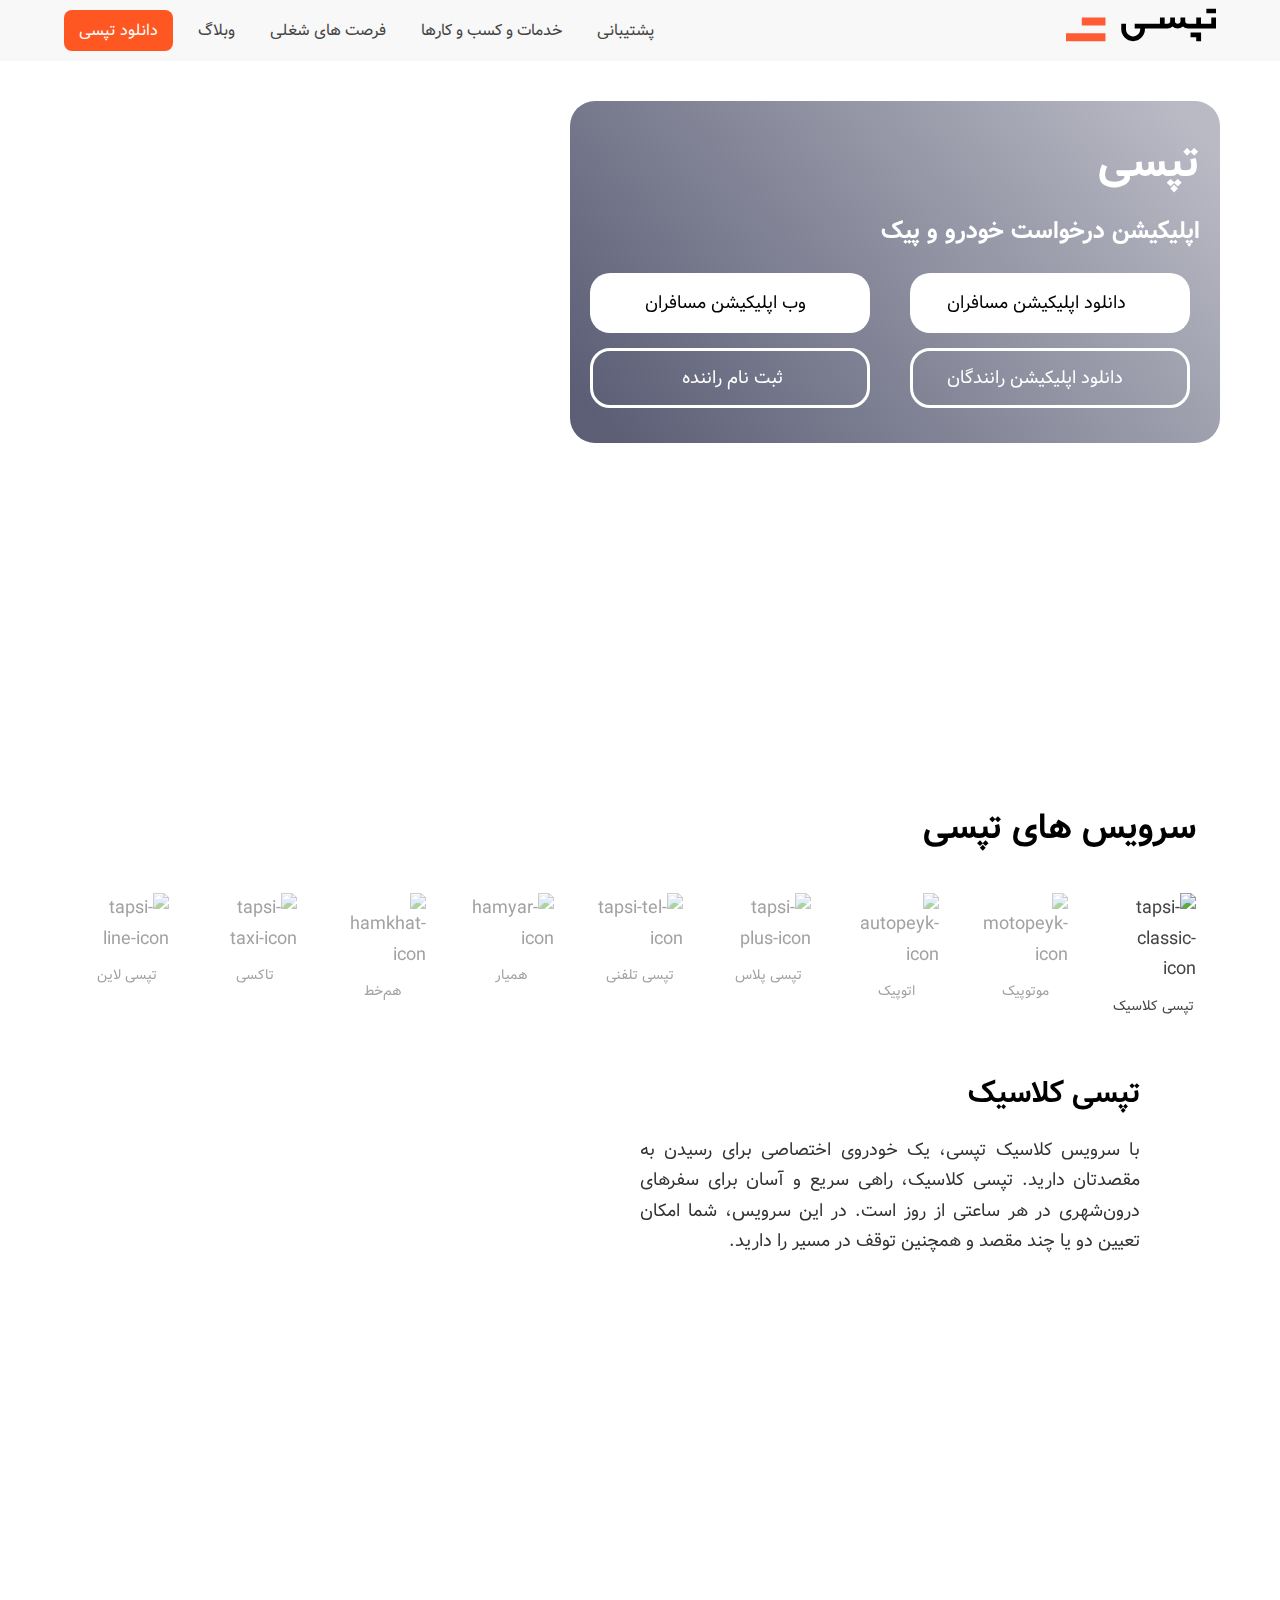
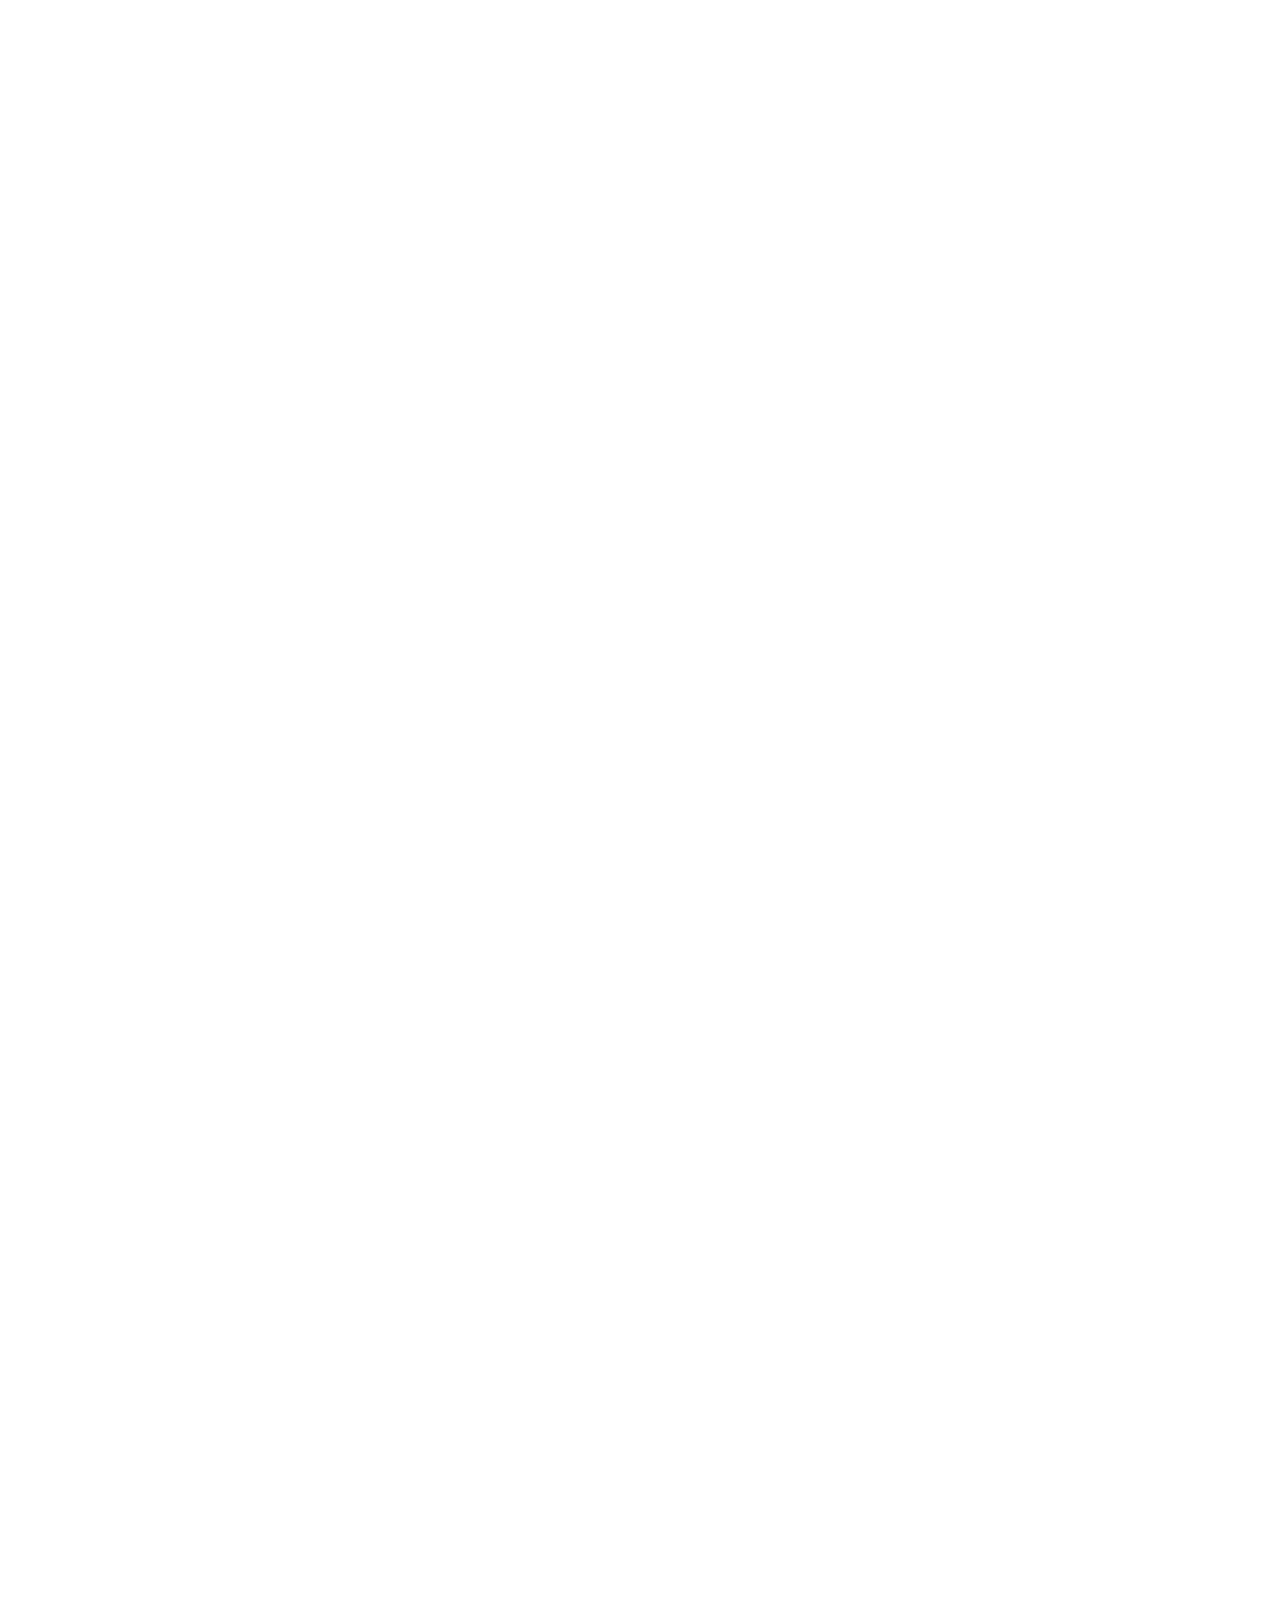
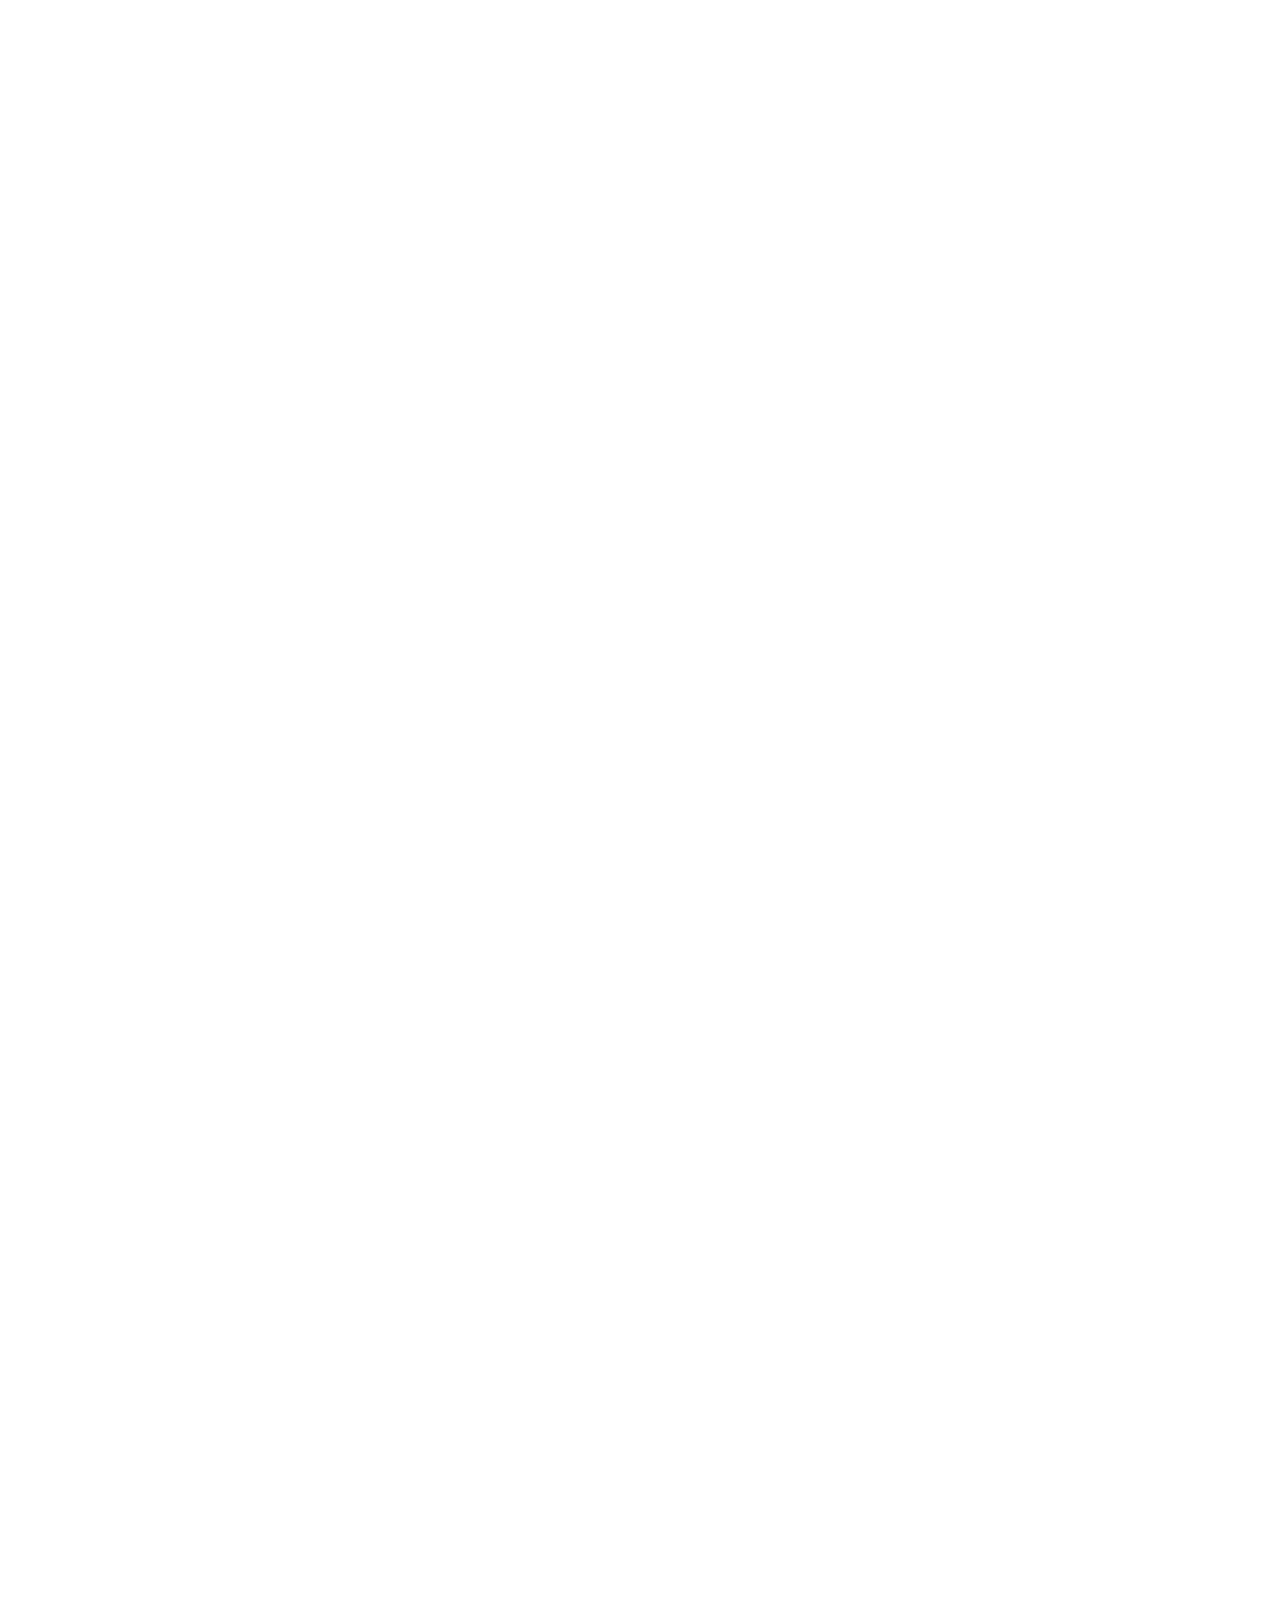
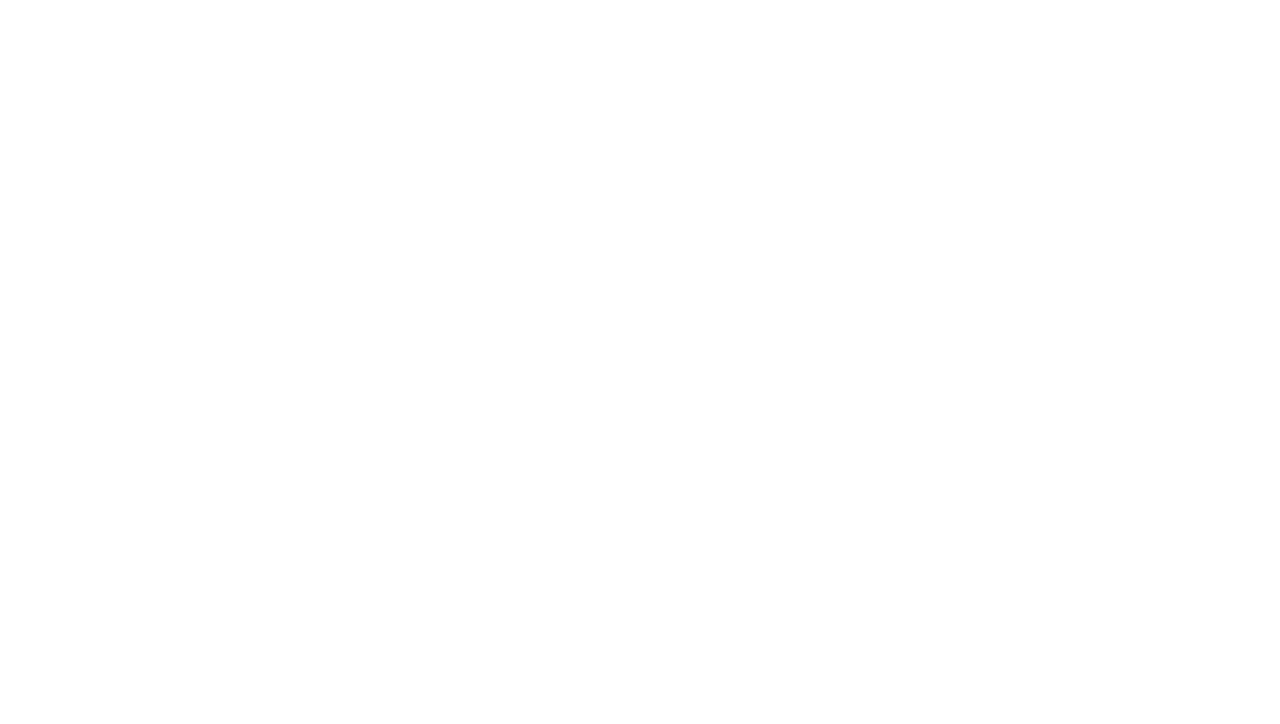
==== commit 400afcfb: ".feature__text got a 'text-align:justify;'" ====
--- a/index.html
+++ b/index.html
@@ -13,8 +13,7 @@
 
 <body>
 
-    <header class="main--nav" data-aos="fade-down"  data-aos-delay=20"
-    data-aos-duration="1300">
+    <header class="main--nav" data-aos="fade-down" data-aos-delay=20" data-aos-duration="1300">
         <nav class="header__nav container">
             <a href="#" class="tapsi--logo"><svg xmlns="http://www.w3.org/1300/svg" width="102" height="22"
                     viewBox="0 0 102 22">
@@ -42,8 +41,7 @@
         </nav>
     </header>
 
-    <section class="hero-section" data-aos="fade-down"  data-aos-delay=20"
-    data-aos-duration="1300">
+    <section class="hero-section" data-aos="fade-down" data-aos-delay=20" data-aos-duration="1300">
         <div class="banner-bg"></div>
         <div class="hero-wrapper ">
             <div class="hero-intro ">
@@ -96,8 +94,7 @@
         <img class="mockup" src="/assets/images/mockup-phone.png" alt="">
     </section>
 
-    <section class="services container block" data-aos="fade-up"  data-aos-delay=20"
-    data-aos-duration="1300">
+    <section class="services container block" data-aos="fade-up" data-aos-delay=20" data-aos-duration="1300">
         <h2 class="services__title">سرویس های تپسی</h2>
         <div class="services__tabs">
             <a class="tab active" data-tab-target="nav-classic-tab">
@@ -271,8 +268,7 @@
         </div>
     </section>
 
-    <section class="feature-section-container" data-aos="fade-down"  data-aos-delay=20"
-    data-aos-duration="1300">
+    <section class="feature-section-container" data-aos="fade-down" data-aos-delay=20" data-aos-duration="1300">
         <!-- 1 -->
         <section class="feature container">
             <div class="feature__image">
@@ -320,8 +316,114 @@
         </section>
     </section>
 
-    <section class="block-plan container" data-aos="fade-up"  data-aos-delay=20"
-    data-aos-duration="1300">
+    <section class="travell container" data-aos="fade-up" data-aos-delay="20" data-aos-duration="1300">
+        <div class="travell__slides">
+            <div class="travell--slide">
+                <div class="slide__img">
+                    <img src="/assets/images/travell 3.jpg" alt="travell">
+                </div>
+                <div class="slide__detail ">
+                    <div class="slide--header">
+                        <span class="badge badge--secondary">معمولی</span>
+                        <p>اقامت 4 روزه</p>
+                    </div>
+                    <p class="slide--title">سفر به شیراز</p>
+                    <div class="travell-svg__container ">
+                        <div>
+                            <svg class="travell-svg">
+                                <use xlink:href="/assets/images/travel-svg.svg#seen"></use>
+                            </svg>
+                            <span>
+                                30
+                            </span>
+                            <svg class="travell-svg">
+                                <use xlink:href="/assets/images/travel-svg.svg#like"></use>
+                            </svg>
+                            <span>22</span>
+                        </div>
+                        <div>
+                            <svg class="travell-svg">
+                                <use xlink:href="/assets/images/travel-svg.svg#edit"></use>
+                            </svg>
+                            <svg class="travell-svg">
+                                <use xlink:href="/assets/images/travel-svg.svg#delete"></use>
+                            </svg>
+                        </div>
+                    </div>
+                </div>
+            </div>
+            <div class="travell--slide">
+                <div class="slide__img">
+                    <img src="/assets/images/travell 2.jpg" alt="travell">
+                </div>
+                <div class="slide__detail">
+                    <div class="slide--header">
+                        <span class="badge badge--primary">ویژه</span>
+                        <p>اقامت 2 روزه</p>
+                    </div>
+                    <p class="slide--title">سفر به پایتخت</p>
+                    <div class="travell-svg__container">
+                        <div>
+                            <svg class="travell-svg">
+                                <use xlink:href="/assets/images/travel-svg.svg#seen"></use>
+                            </svg>
+                            <span>
+                                56
+                            </span>
+                            <svg class="travell-svg">
+                                <use xlink:href="/assets/images/travel-svg.svg#like"></use>
+                            </svg>
+                            <span>42</span>
+                        </div>
+                        <div>
+                            <svg class="travell-svg">
+                                <use xlink:href="/assets/images/travel-svg.svg#edit"></use>
+                            </svg>
+                            <svg class="travell-svg">
+                                <use xlink:href="/assets/images/travel-svg.svg#delete"></use>
+                            </svg>
+                        </div>
+                    </div>
+                </div>
+            </div>
+            <div class="travell--slide">
+                <div class="slide__img">
+                    <img src="/assets/images/travell 1.png" alt="travell">
+                </div>
+                <div class="slide__detail">
+                    <div class="slide--header">
+                        <span class="badge badge--secondary">معمولی</span>
+                        <p>اقامت 3 روزه</p>
+                    </div>
+                    <p class="slide--title">سفر به قلب کویر</p>
+                    <div class="travell-svg__container">
+                        <div>
+                            <svg class="travell-svg">
+                                <use xlink:href="/assets/images/travel-svg.svg#seen"></use>
+                            </svg>
+                            <span>
+                                30
+                            </span>
+                            <svg class="travell-svg">
+                                <use xlink:href="/assets/images/travel-svg.svg#like"></use>
+                            </svg>
+                            <span>19</span>
+                        </div>
+                        <div>
+                            <svg class="travell-svg">
+                                <use xlink:href="/assets/images/travel-svg.svg#edit"></use>
+                            </svg>
+                            <svg class="travell-svg">
+                                <use xlink:href="/assets/images/travel-svg.svg#delete"></use>
+                            </svg>
+                        </div>
+                    </div>
+                </div>
+            </div>
+        </div>
+    </section>
+
+    <section class="block-plan container" data-aos="fade-up" data-aos-delay=20" data-aos-duration="1300">
         <!-- 1 -->
         <div class="plan">
             <div class="card">
@@ -365,7 +467,7 @@
                         <li class="list--item">سرویس روزانه</li>
                     </ul>
                     <button class="btn btn-block btn--primary ">ثبت سفارش</button>
-    
+
                 </div>
             </div>
         </div>
@@ -394,8 +496,7 @@
         </div>
     </section>
 
-    <section class="contact-us container" data-aos="fade-down"  data-aos-delay=20"
-    data-aos-duration="1300">
+    <section class="contact-us container" data-aos="fade-down" data-aos-delay=20" data-aos-duration="1300">
         <div class="contact-us__title" ">
                 <h1>ارتباط با ما</h1>
                 <h3>شما میتوانید نظرات و انتقادات خود را برای ما بفرستید</h3>
@@ -469,8 +570,7 @@
         </div>
     </section>
 
-    <footer class="main-footer" data-aos="fade-up"  data-aos-delay=20"
-    data-aos-duration="1300">
+    <footer class="main-footer" data-aos="fade-up" data-aos-delay=20" data-aos-duration="1300">
         <div class="container footer">
             <div class="footer__item footer__intro">
                 <h1>تپسی</h1>
--- a/css/style.css
+++ b/css/style.css
@@ -227,6 +227,7 @@
 }
 .feature__text {
   margin-bottom: 3rem;
+  text-align: justify;
 }
 .feature__image {
   text-align: center;
@@ -249,6 +250,9 @@
   }
   .feature__image {
     order: 2;
+  }
+  .feature:nth-child(1) .feature__image {
+    order: 1;
   }
   .feature:nth-child(3) .feature__image {
     order: 1;
@@ -263,6 +267,8 @@
   display: grid;
   text-align: center;
   font-family: "iranyekan";
+  margin-top: 10rem;
+  justify-content: center;
 }
 
 @media screen and (min-width: 1024px) {
@@ -407,10 +413,11 @@
   margin: 4.2rem;
 }
 .contact__form--wrapper {
-  padding: 5.2rem;
+  padding: 1rem;
   padding-top: 0;
-  width: 100%;
-  height: 100%;
+  margin: 0 auto;
+  width: 80%;
+  height: 90%;
 }
 .contact__form--wrapper form {
   display: flex;
@@ -456,6 +463,9 @@
   display: flex;
   justify-content: center;
   align-items: center;
+  margin-top: 10rem;
+  padding-top: 7rem;
+  padding-bottom: 0;
 }
 .main-footer .footer {
   display: flex;
@@ -648,6 +658,7 @@
 .hero-section {
   width: 100%;
   height: 478px;
+  position: relative;
 }
 .banner-bg {
   background: url(/assets/images/banner-mobile.png);
@@ -659,7 +670,7 @@
 }
 .hero-wrapper {
   position: absolute;
-  top: 0;
+  top: 6rem;
   right: 0;
   display: flex;
   justify-content: center;
@@ -730,9 +741,9 @@
 .mockup {
   display: none;
   position: absolute;
-  left: 10%;
-  bottom: -10%;
-  height: 100%;
+  left: 8%;
+  bottom: -80%;
+  height: 165%;
 }
 @media screen and (min-width: 768px) {
   .banner-bg {
@@ -743,8 +754,8 @@
   }
   .hero-wrapper {
     justify-content: flex-start;
-    top: 5rem;
-    right: 5rem;
+    top: 4rem;
+    right: 6rem;
     margin-right: 0;
   }
   .hero-intro {
@@ -842,6 +853,9 @@
 .block {
   padding: 4rem 2rem;
 }
+.services__title {
+  margin-top: 20rem;
+}
 @media screen and (min-width: 1024px) {
   .services__tabs .tab > p {
     margin-top: 1rem;
@@ -875,3 +889,118 @@
 .block-heading {
   margin-top: 6rem;
 }
+
+/* TRAVELL */
+.travell {
+  margin-top: 14rem;
+  margin-bottom: 16rem;
+  font-family: "vazir";
+}
+.travell__slides {
+  display: flex;
+  align-items: center;
+  justify-content: space-between;
+  overflow-x: auto;
+  padding: 4rem;
+}
+.travell__slides::-webkit-scrollbar-track {
+  -webkit-box-shadow: inset 0 0 6px rgba(0, 0, 0, 0.1);
+  box-shadow: inset 0 0 6px rgba(0, 0, 0, 0.1);
+  background-color: #ccc;
+  border-radius: 20px;
+}
+.travell__slides::-webkit-scrollbar {
+  width: 5px;
+  height: 10px;
+  background-color: #ccc;
+  border-radius: 20px;
+}
+.travell__slides::-webkit-scrollbar:hover {
+  cursor: pointer;
+}
+.travell__slides::-webkit-scrollbar-thumb {
+  border-radius: 20px;
+  background-color: var(--primary-color-light);
+}
+.travell--slide {
+  max-width: 400px;
+  min-width: 250px;
+  margin: 0 1rem;
+  margin-bottom: 2rem;
+  flex: 1 1;
+  cursor: pointer;
+  transition: all 250ms linear;
+  transform: scale(0.9);
+}
+.travell--slide:hover {
+  transform: scale(1.01);
+}
+.travell--slide:nth-child(2) {
+  transform: scale(1.08);
+}
+.travell--slide:nth-child(2):hover {
+  transform: scale(1.16);
+}
+.slide__img {
+  height: 250px;
+}
+.travell--slide img {
+  width: 100%;
+  height: 100%;
+  object-fit: cover;
+  border-radius: 30px;
+}
+.slide__detail {
+  background-color: #fff;
+  box-shadow: 1px 1px 15px 2px #ccc;
+  border-radius: 20px;
+  padding: 1rem 2rem;
+  transform: translateY(-30px);
+  width: 80%;
+  margin: 0 auto;
+}
+.slide--header {
+  display: flex;
+  align-items: center;
+  justify-content: flex-start;
+}
+.slide--header p {
+  margin-right: 1rem;
+  font-size: 1.7rem;
+}
+.slide--header span {
+  padding: 0.1rem 2rem;
+  font-size: 1.4rem;
+}
+.slide__detail .slide--title {
+  font-weight: 700;
+  padding-right: 0.4rem;
+  margin-top: 0.5rem;
+  font-size: 2rem;
+}
+.travell-svg {
+  width: 20px;
+  height: 20px;
+  margin: 0 0.2rem;
+  transition: all 150ms linear;
+}
+.travell-svg:hover {
+  cursor: pointer;
+  transform: scale(1.3);
+}
+.travell-svg__container {
+  margin-top: 0.7rem;
+  display: flex;
+  align-items: center;
+  justify-content: space-between;
+}
+.travell-svg__container > div {
+  display: flex;
+  align-items: center;
+  justify-content: space-between;
+}
+.travell-svg__container > div span {
+  margin: 0 2px;
+  color: #aaa;
+  margin-left: 0.6rem;
+}
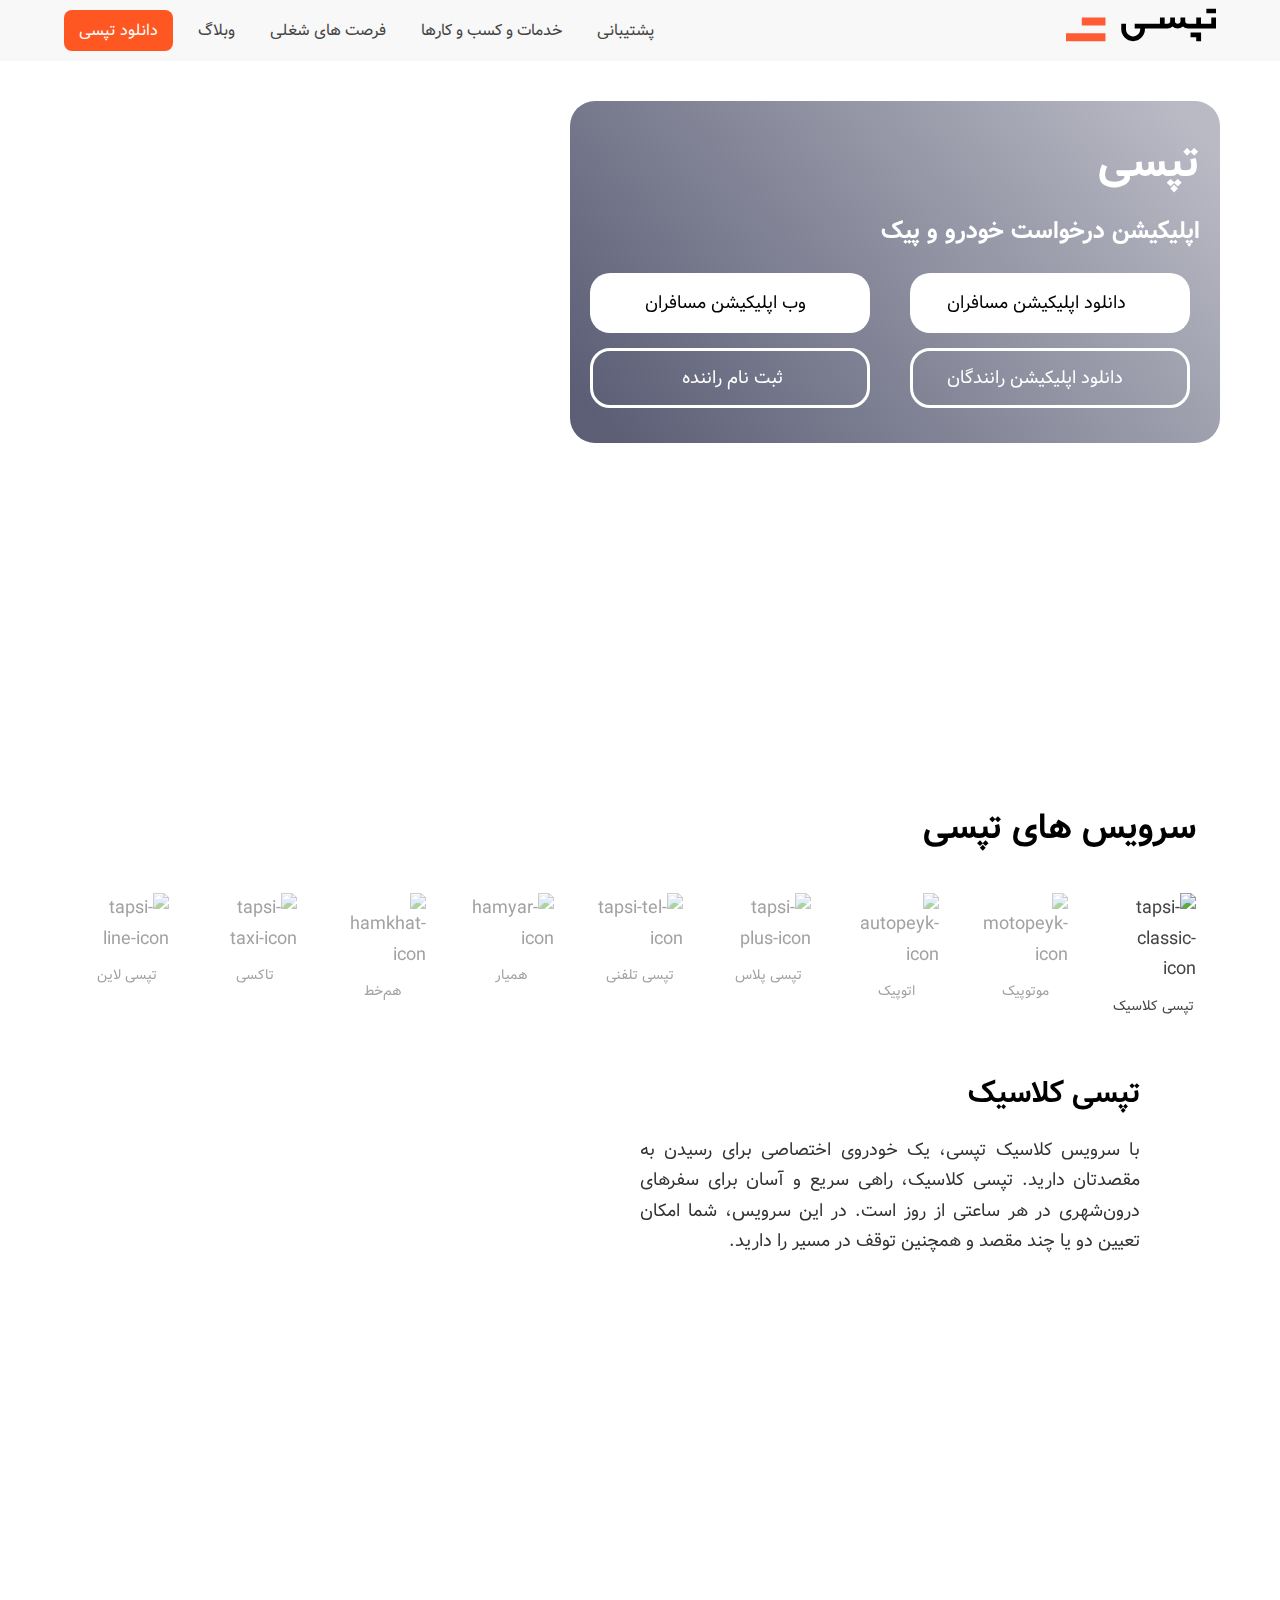
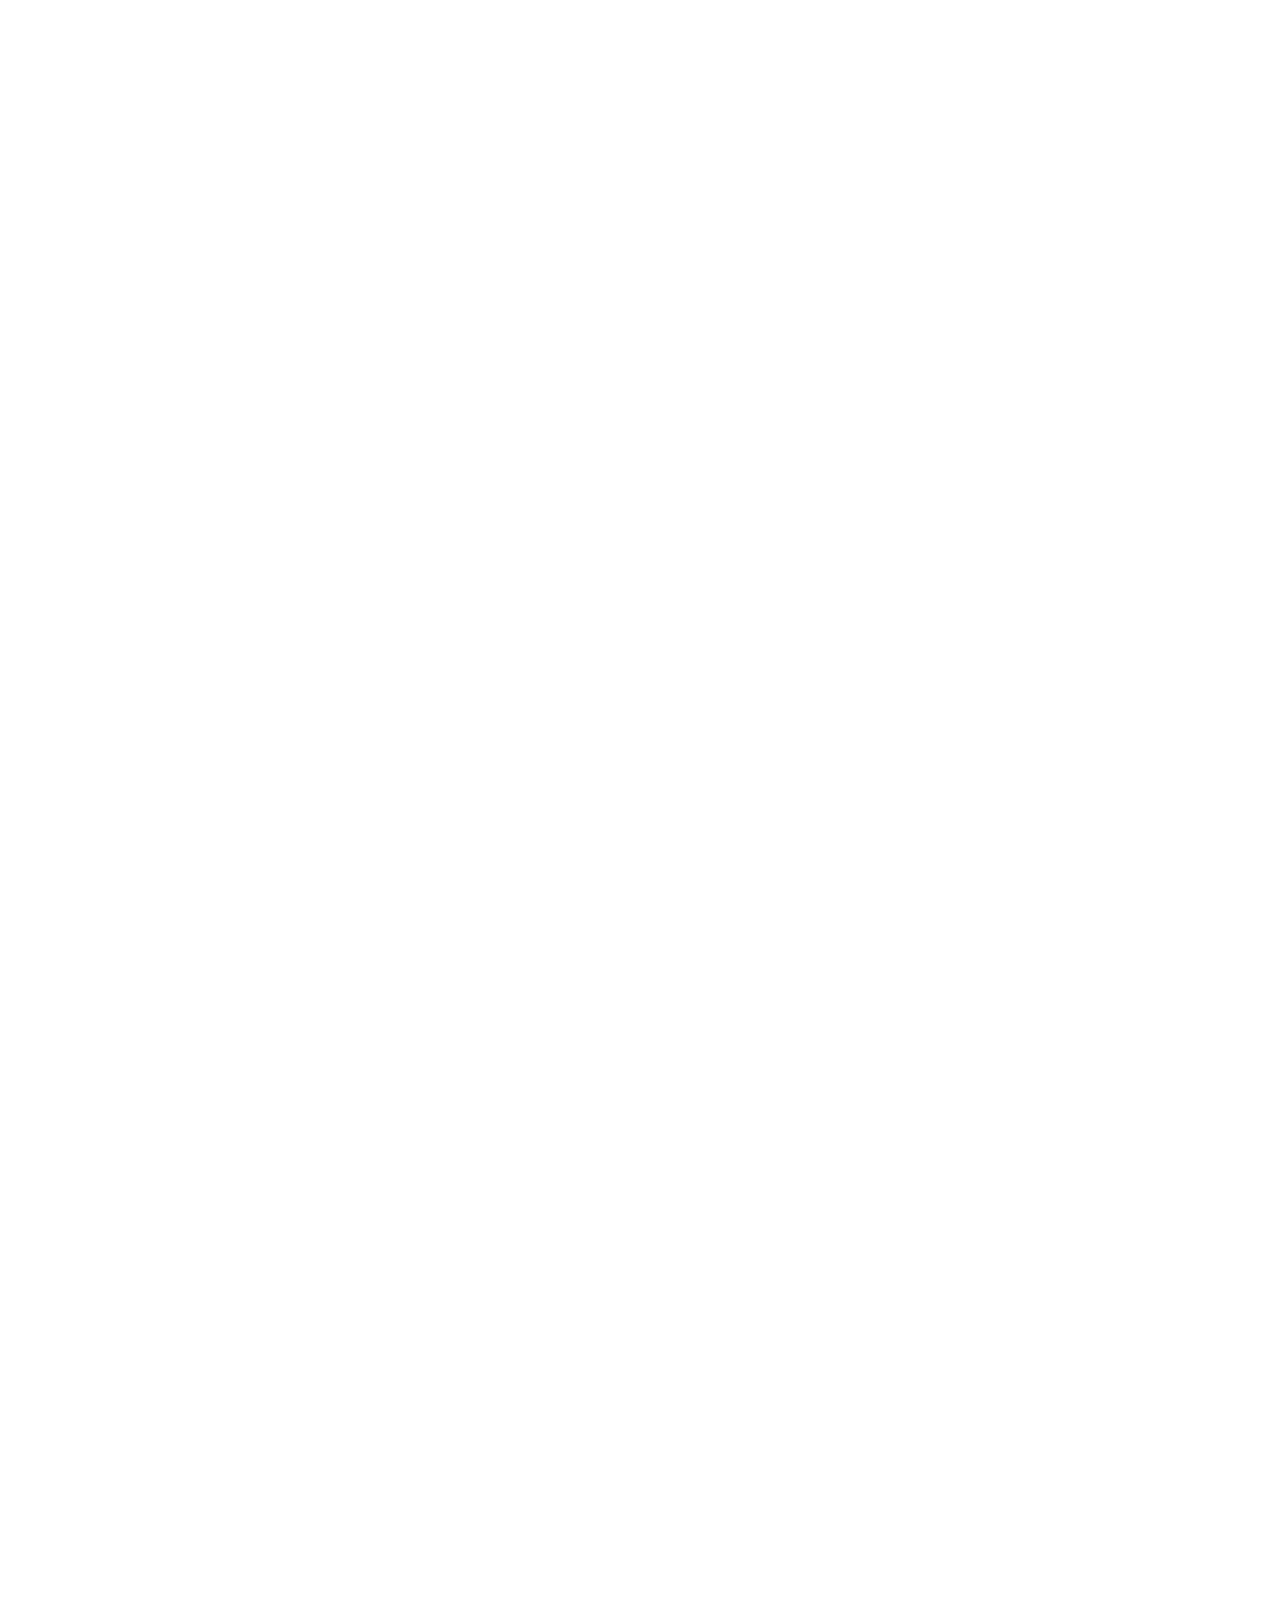
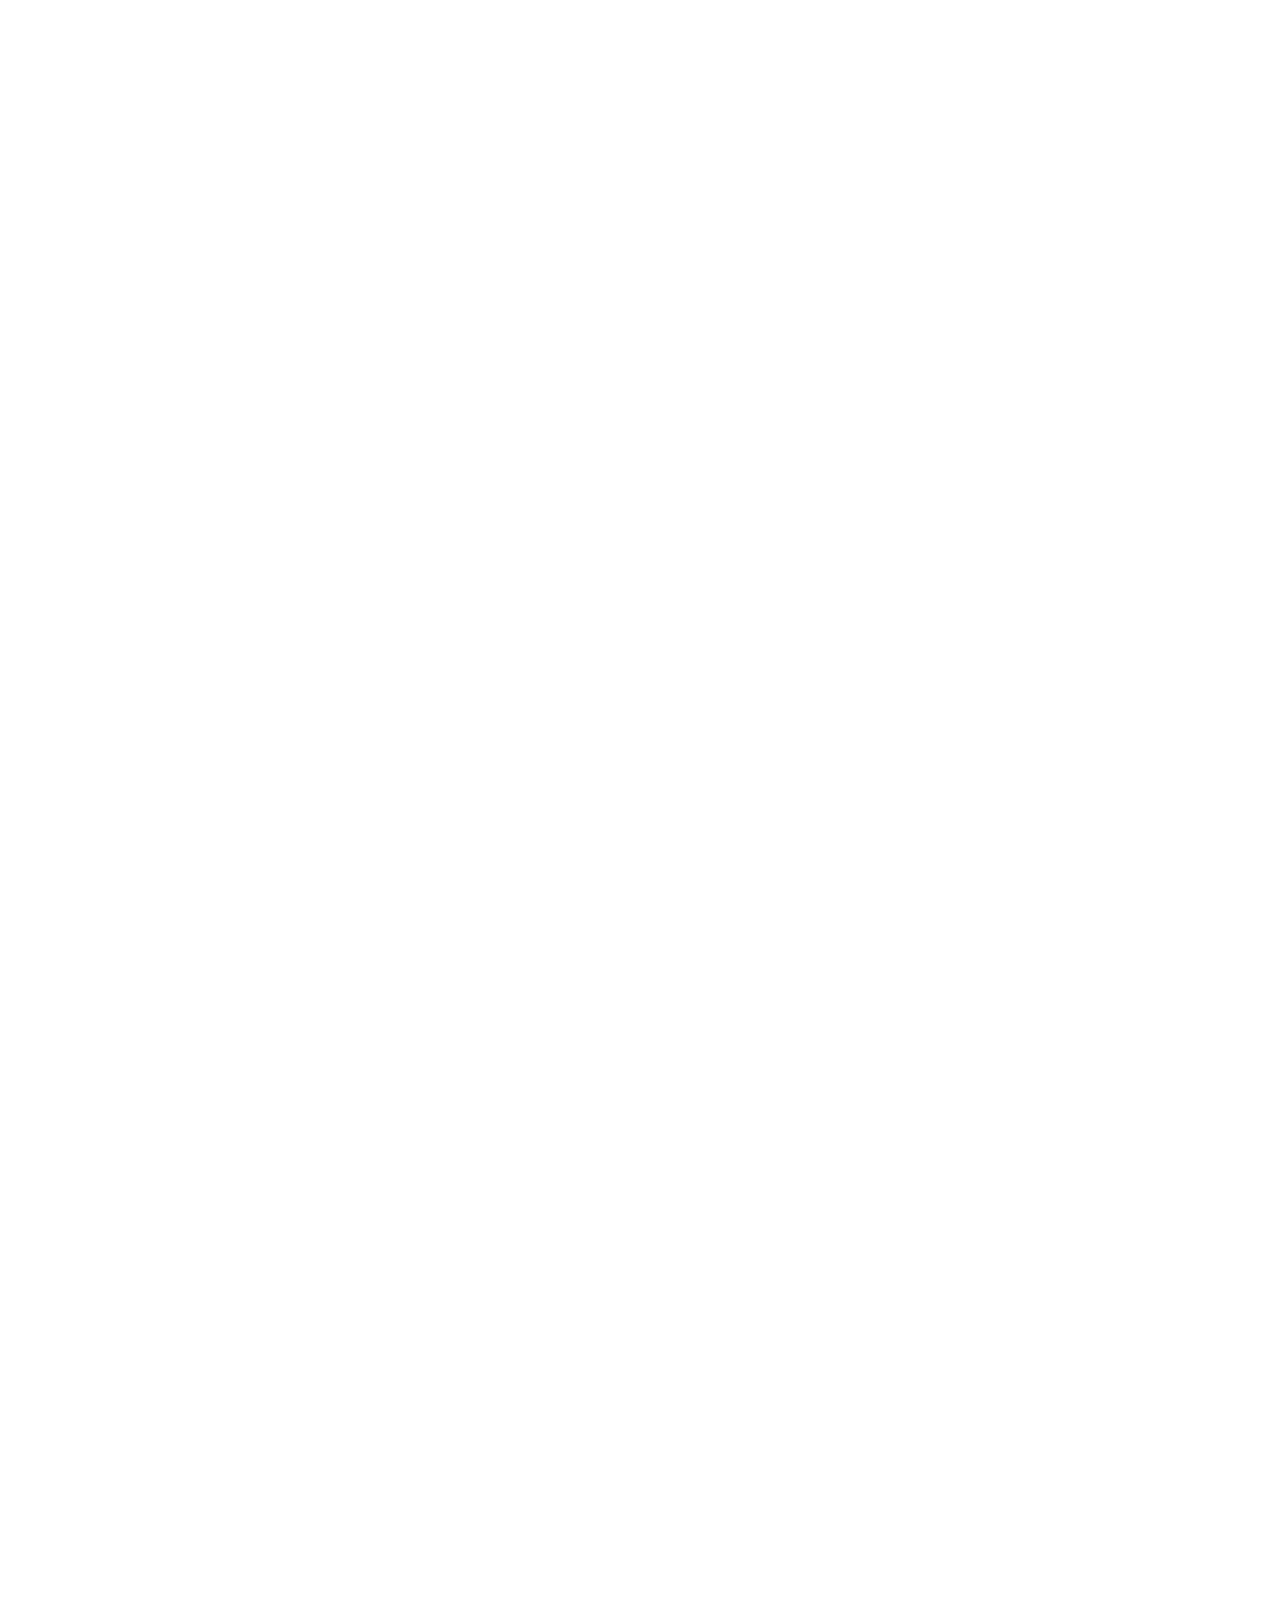
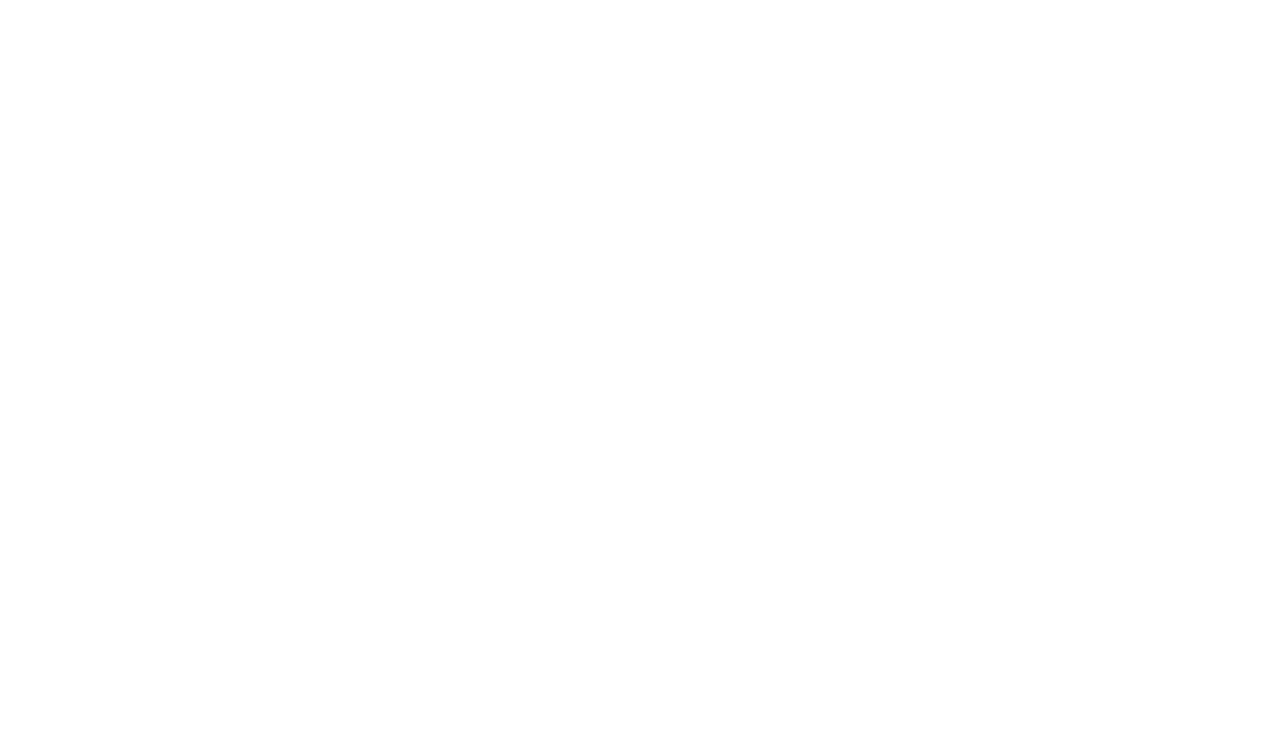
==== commit ba49c80e: "icon added to site" ====
--- a/index.html
+++ b/index.html
@@ -7,6 +7,7 @@
     <meta name="viewport" content="width=device-width, initial-scale=1.0">
     <link rel="stylesheet" href="./css/fonts.css">
     <link rel="stylesheet" href="./css/style.css">
+    <link rel="icon" href="https://tapsi.ir/images/favicon.ico">
     <link href="https://unpkg.com/aos@2.3.1/dist/aos.css" rel="stylesheet">
     <title>Tapsi</title>
 </head>
--- a/css/style.css
+++ b/css/style.css
@@ -207,6 +207,13 @@
 .plan__popular:hover {
   transform: scale(1.15);
 }
+
+@media (max-width: 756px) {
+  .card {
+    width: 80%;
+    margin: 0 auto;
+  }
+}
 @media screen and (min-width: 1024px) {
   .block-plan {
     grid-template-columns: repeat(3, 1fr);
@@ -477,13 +484,16 @@
 }
 .footer__item a {
   text-decoration: none;
-  font-size: 1.4rem;
+  font-size: 1.5rem;
   color: #fff;
   margin-bottom: 0.5rem;
   display: block;
 }
+.footer__item a:hover {
+  color: var(--primary-color);
+}
 .footer__item h6 {
-  font-size: 1.8rem;
+  font-size: 2rem;
   font-weight: bold;
   margin-bottom: 1.5rem;
 }
@@ -648,7 +658,7 @@
 }
 .header__nav.nav__expanded .bar-two {
   opacity: 0;
-  transform: translate(-30px);
+  transform: translate(30px);
 }
 .header__nav.nav__expanded .bar-three {
   transform: rotate(-45deg) translate(11px);
